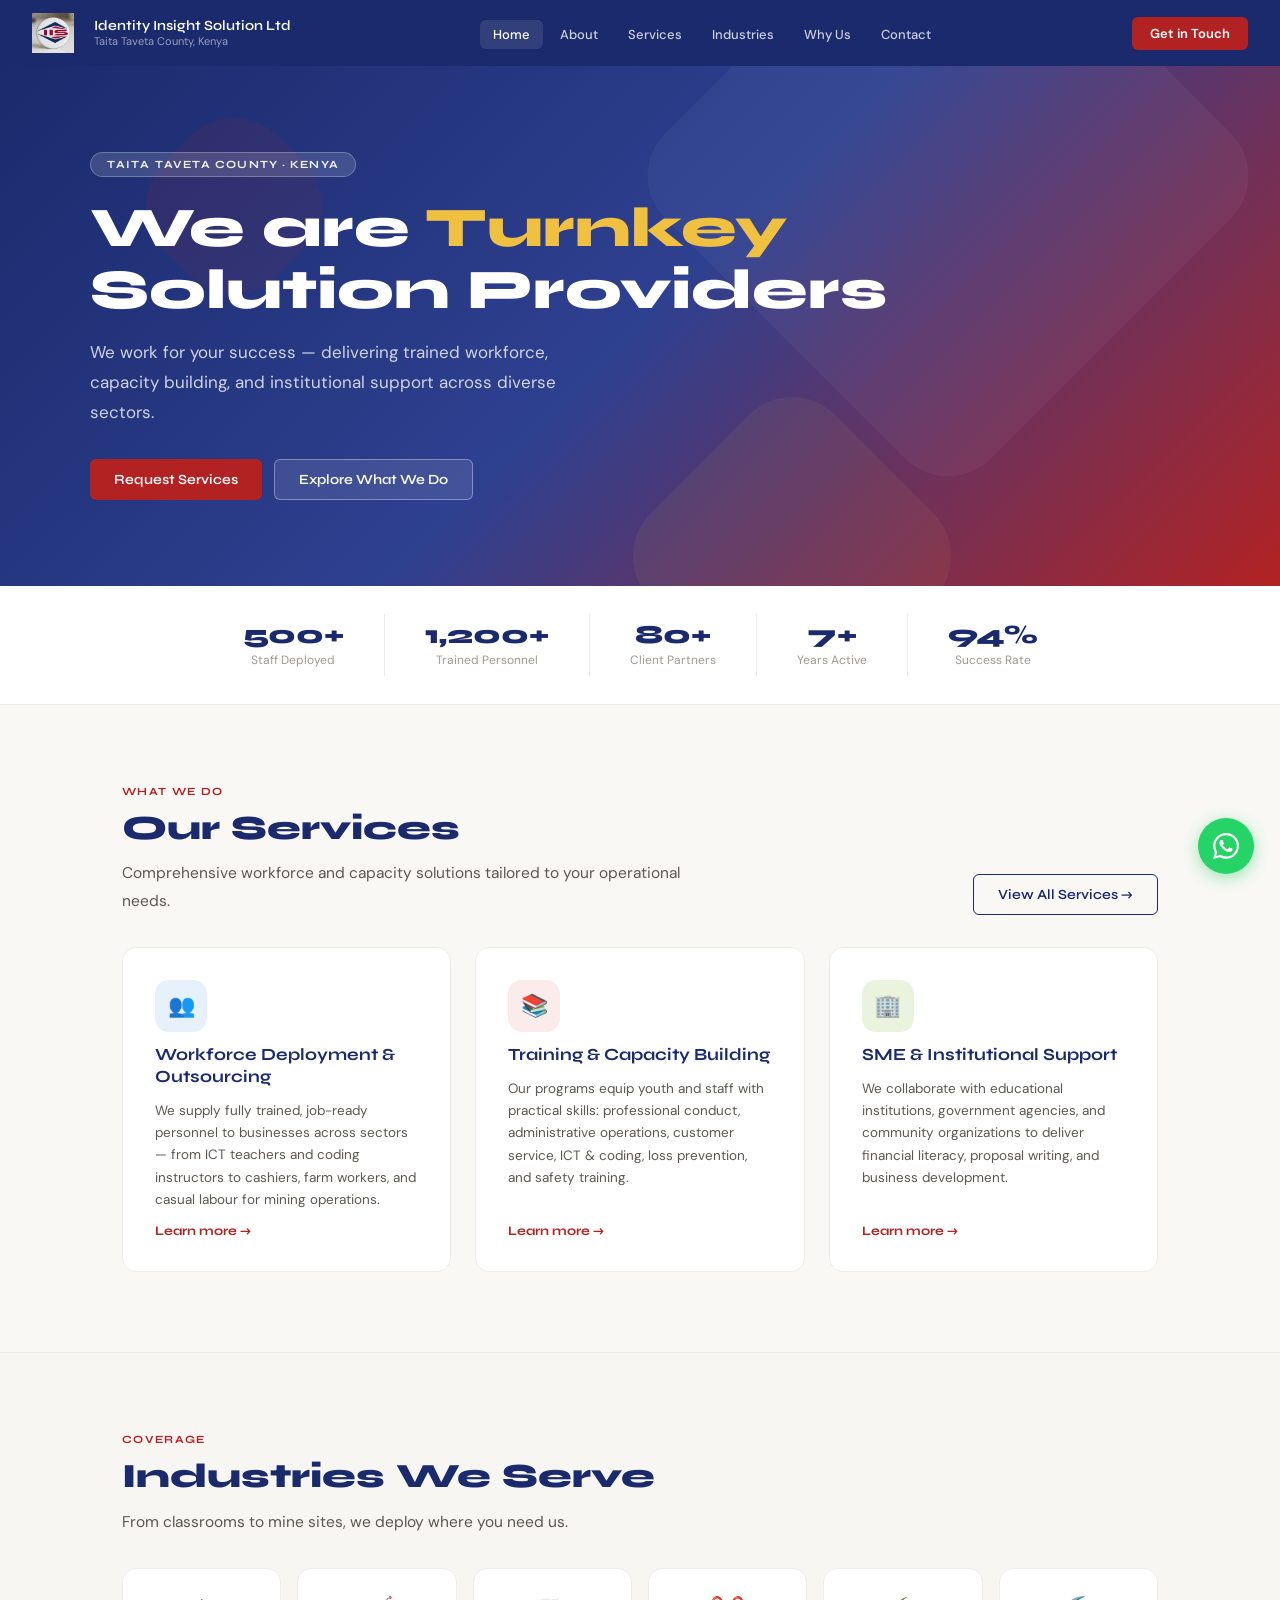
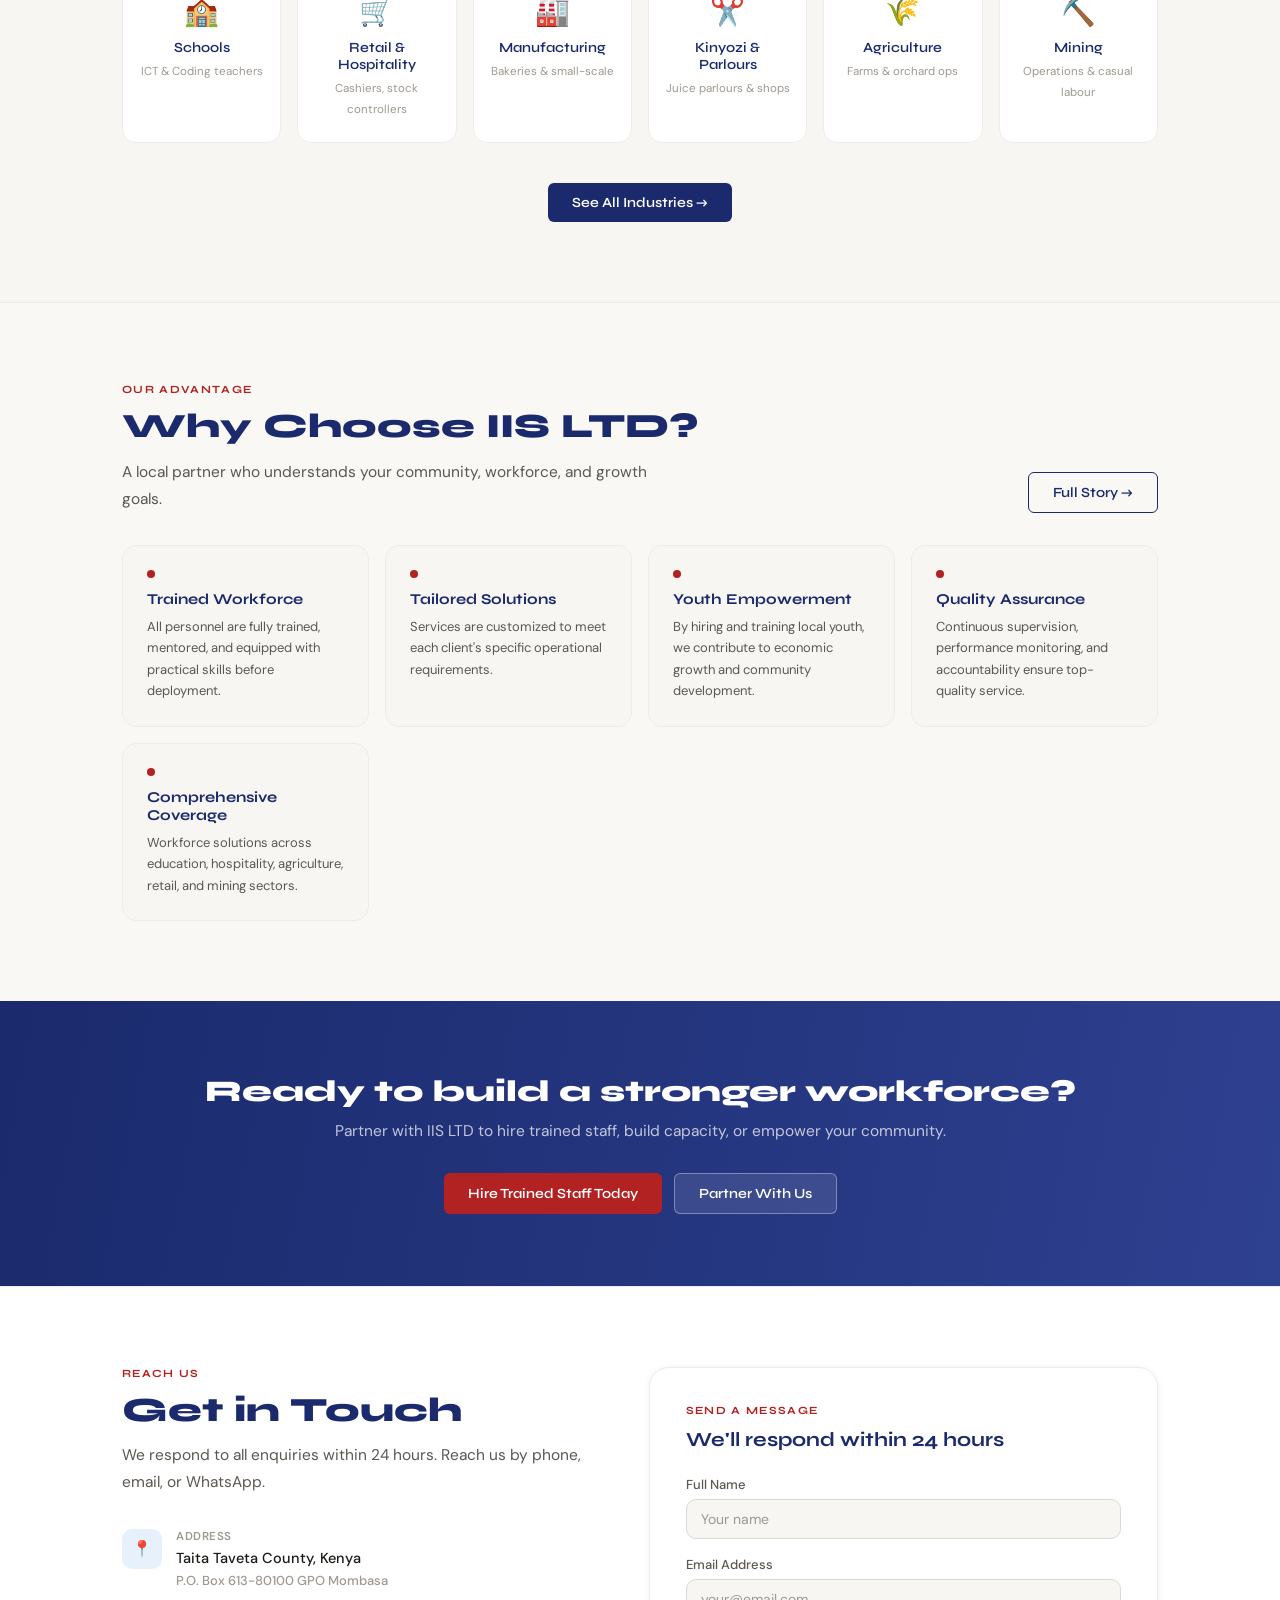
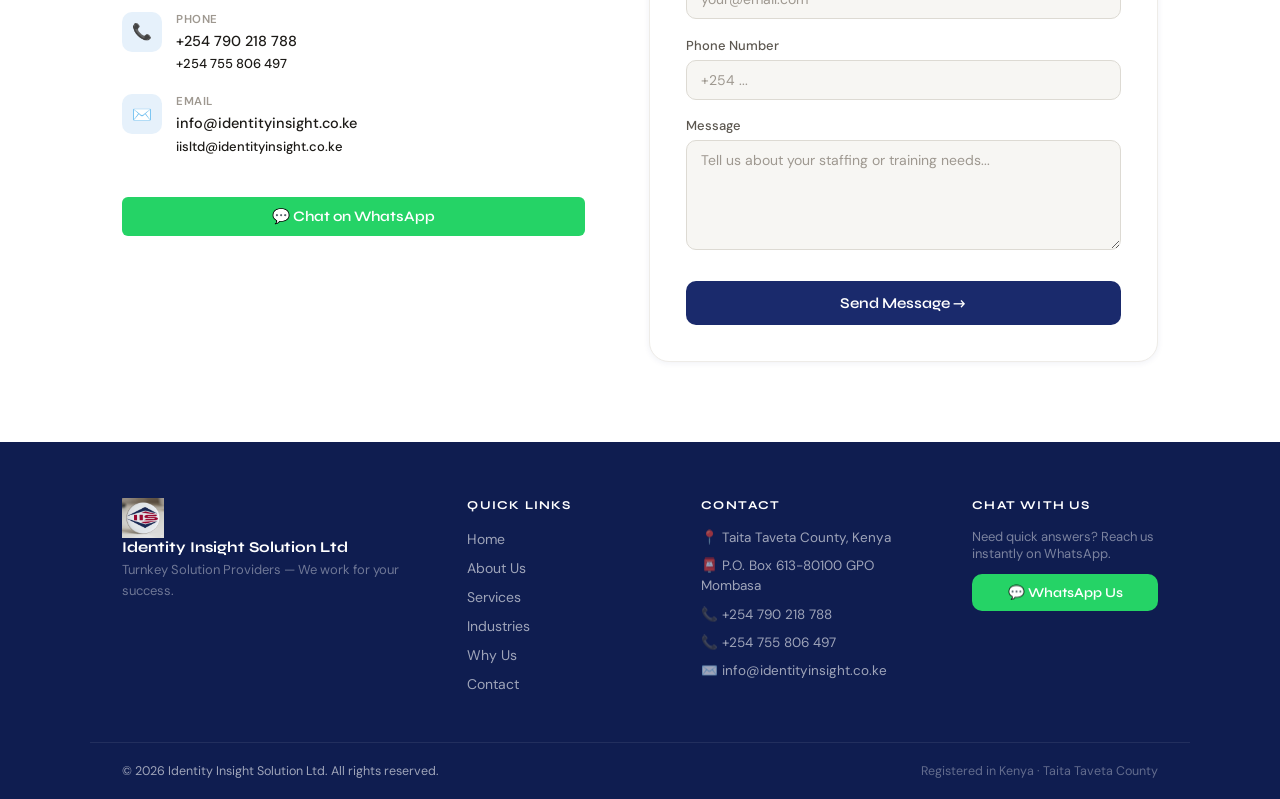
==== index.html @ 8a25c025 "Add files via upload" ====
<!DOCTYPE html>
<html lang="en">
<head>
<meta charset="UTF-8">
<meta name="viewport" content="width=device-width,initial-scale=1">
<title>IIS LTD — Identity Insight Solution Ltd | Turnkey Workforce Solutions Kenya</title>
<meta name="description" content="Identity Insight Solution Ltd delivers trained workforce, capacity building and institutional support across Taita Taveta County, Kenya.">
<link rel="stylesheet" href="style.css">
<style>
/* ── Hero ─────────────────────────────────────── */
.hero{background:linear-gradient(135deg,var(--navy) 0%,var(--navy-mid) 50%,#b22222 100%);min-height:520px;display:flex;align-items:center;padding:5rem 2rem;position:relative;overflow:hidden}
.hero-bg{position:absolute;inset:0;pointer-events:none}
.hero-shape{position:absolute;background:rgba(255,255,255,.04);transform:rotate(45deg);border-radius:60px}
.hero-shape.s1{width:460px;height:460px;top:-120px;right:8%}
.hero-shape.s2{width:260px;height:260px;bottom:-100px;right:28%;background:rgba(240,192,64,.06)}
.hero-shape.s3{width:160px;height:160px;top:60px;left:12%;background:rgba(178,34,34,.1)}
.hero-content{position:relative;max-width:1100px;margin:0 auto;width:100%}
.hero-badge{display:inline-block;background:rgba(255,255,255,.14);border:1px solid rgba(255,255,255,.25);color:rgba(255,255,255,.92);font-family:'Syne',sans-serif;font-size:11px;font-weight:700;letter-spacing:.1em;text-transform:uppercase;padding:5px 16px;border-radius:20px;margin-bottom:1.25rem}
.hero h1{font-family:'Syne',sans-serif;font-size:clamp(32px,5.5vw,56px);font-weight:800;color:#fff;line-height:1.12;margin-bottom:1rem}
.hero h1 em{font-style:normal;color:var(--gold)}
.hero p{color:rgba(255,255,255,.78);font-size:17px;line-height:1.75;max-width:500px;margin-bottom:2rem}
.hero-btns{display:flex;gap:12px;flex-wrap:wrap}

/*Logo*/
.nav-brand .footer-brand img{
  display: block;
  object-fit: contain;
  max-height: 100%;
  border-radius: 50%;
}

/* ── Stats bar ────────────────────────────────── */
.stats-bar{background:#fff;border-bottom:1px solid var(--gray-100);padding:1.75rem 2rem;display:flex;justify-content:center;flex-wrap:wrap}
.stat{text-align:center;padding:.5rem 2.5rem;border-right:1px solid var(--gray-100)}
.stat:last-child{border-right:none}
.stat-n{font-family:'Syne',sans-serif;font-size:26px;font-weight:800;color:var(--navy);line-height:1}
.stat-l{font-size:12px;color:var(--gray-400);margin-top:4px}

/* ── Services preview ─────────────────────────── */
.services-grid{display:grid;grid-template-columns:repeat(auto-fit,minmax(300px,1fr));gap:1.5rem;margin-top:2rem}
.service-card{background:#fff;border:1px solid var(--gray-100);border-radius:var(--radius-lg);padding:2rem;transition:var(--transition);display:flex;flex-direction:column;gap:.75rem}
.service-card:hover{border-color:var(--navy-mid);box-shadow:var(--shadow-md);transform:translateY(-3px)}
.service-icon{width:52px;height:52px;border-radius:14px;display:flex;align-items:center;justify-content:center;font-size:22px;flex-shrink:0}
.si-blue{background:#e6f1fb}.si-red{background:#fcebeb}.si-green{background:#eaf3de}
.service-card h3{font-family:'Syne',sans-serif;font-size:17px;font-weight:700;color:var(--navy);line-height:1.3}
.service-card p{font-size:13.5px;color:var(--gray-600);line-height:1.65;flex:1}
.service-card .card-link{font-family:'Syne',sans-serif;font-size:13px;color:var(--crimson);font-weight:700}

/* ── Industries ───────────────────────────────── */
.industries-bg{background:var(--gray-50);padding:5rem 0;border-top:1px solid var(--gray-100);border-bottom:1px solid var(--gray-100)}
.industry-grid{display:grid;grid-template-columns:repeat(auto-fit,minmax(155px,1fr));gap:1rem;margin-top:2rem}
.industry-card{background:#fff;border:1px solid var(--gray-100);border-radius:var(--radius-lg);padding:1.5rem 1rem;text-align:center;transition:var(--transition);cursor:pointer}
.industry-card:hover{border-color:var(--navy-mid);box-shadow:var(--shadow-sm);transform:translateY(-2px)}
.ic-icon{font-size:28px;margin-bottom:.6rem}
.industry-card p{font-family:'Syne',sans-serif;font-size:14px;font-weight:600;color:var(--navy);margin-bottom:3px}
.industry-card span{font-size:11.5px;color:var(--gray-400)}

/* ── Why IIS ──────────────────────────────────── */
.why-grid{display:grid;grid-template-columns:repeat(auto-fit,minmax(200px,1fr));gap:1rem;margin-top:2rem}
.why-card{background:var(--gray-50);border:1px solid var(--gray-100);border-radius:var(--radius-lg);padding:1.5rem;transition:var(--transition)}
.why-card:hover{background:#fff;box-shadow:var(--shadow-sm)}
.why-dot{width:8px;height:8px;border-radius:50%;background:var(--crimson);margin-bottom:.75rem}
.why-card h4{font-family:'Syne',sans-serif;font-size:15px;font-weight:700;color:var(--navy);margin-bottom:.5rem}
.why-card p{font-size:13px;color:var(--gray-600);line-height:1.65}

/* ── CTA Banner ───────────────────────────────── */
.cta-banner{background:linear-gradient(100deg,var(--navy),var(--navy-mid));padding:4.5rem 2rem;text-align:center}
.cta-banner h2{font-family:'Syne',sans-serif;font-size:clamp(20px,3vw,30px);font-weight:800;color:#fff;margin-bottom:.75rem}
.cta-banner p{color:rgba(255,255,255,.72);font-size:15.5px;margin-bottom:2rem}
.cta-banner-btns{display:flex;gap:12px;justify-content:center;flex-wrap:wrap}

/* ── Contact section ──────────────────────────── */
.contact-section{background:#fff;padding:5rem 0;border-top:1px solid var(--gray-100)}
.contact-grid{display:grid;grid-template-columns:1fr 1.1fr;gap:4rem;align-items:start}
.contact-info-row{display:flex;align-items:flex-start;gap:14px;margin-bottom:1.25rem}
.ci-icon{width:40px;height:40px;background:#e6f1fb;border-radius:10px;display:flex;align-items:center;justify-content:center;font-size:16px;flex-shrink:0}
.ci-label{font-size:11.5px;color:var(--gray-400);font-weight:600;text-transform:uppercase;letter-spacing:.05em;margin-bottom:3px}
.ci-val{font-size:14.5px;font-weight:500;line-height:1.55;color:var(--gray-900)}
.form-card{background:#fff;border:1px solid var(--gray-100);border-radius:var(--radius-xl);padding:2.25rem;box-shadow:var(--shadow-sm)}
.form-title{font-family:'Syne',sans-serif;font-size:20px;font-weight:700;color:var(--navy);margin-bottom:1.5rem}
.submit-btn{width:100%;background:var(--navy);color:#fff;border:none;padding:13px;border-radius:var(--radius-md);font-family:'Syne',sans-serif;font-size:15px;font-weight:600;cursor:pointer;transition:var(--transition);margin-top:.5rem}
.submit-btn:hover{background:var(--crimson)}

/* ── Section header row ───────────────────────── */
.section-header{display:flex;justify-content:space-between;align-items:flex-end;margin-bottom:2rem;flex-wrap:wrap;gap:1rem}

@media(max-width:860px){
  .contact-grid{grid-template-columns:1fr;gap:2.5rem}
  .section-header{flex-direction:column;align-items:flex-start}
}
@media(max-width:600px){
  .stats-bar{gap:0}
  .stat{padding:.75rem 1.25rem;border-right:none;border-bottom:1px solid var(--gray-100);width:50%}
  .stat:nth-child(odd){border-right:1px solid var(--gray-100)}
}
</style>
</head>
<body>

<!-- ══ NAV ════════════════════════════════════════════════════ -->
<nav class="nav" id="main-nav">
  <a href="index.html" class="nav-logo">
    <img src="IIS LTD LOGO.png" alt="IIs logo" style="height: 40px; width: auto; margin-right: 10px;">
    <div class="nav-brand">Identity Insight Solution Ltd<span>Taita Taveta County, Kenya</span></div>
  </a>
  <ul class="nav-links">
    <li><a href="index.html" class="active">Home</a></li>
    <li><a href="about.html">About</a></li>
    <li><a href="services.html">Services</a></li>
    <li><a href="industries.html">Industries</a></li>
    <li><a href="why-us.html">Why Us</a></li>
    <li><a href="contact.html">Contact</a></li>
  </ul>
  <a href="contact.html" class="nav-cta">Get in Touch</a>
  <button class="nav-toggle" onclick="toggleDrawer()" aria-label="Menu">&#9776;</button>
</nav>
<nav class="nav-drawer" id="nav-drawer">
  <a href="index.html">Home</a>
  <a href="about.html">About</a>
  <a href="services.html">Services</a>
  <a href="industries.html">Industries</a>
  <a href="why-us.html">Why Us</a>
  <a href="contact.html">Contact</a>
  <a href="contact.html" class="drawer-cta">Get in Touch</a>
</nav>

<!-- ══ HERO ═══════════════════════════════════════════════════ -->
<section class="hero">
  <div class="hero-bg">
    <div class="hero-shape s1"></div>
    <div class="hero-shape s2"></div>
    <div class="hero-shape s3"></div>
  </div>
  <div class="hero-content">
    <div class="hero-badge fade-up">Taita Taveta County · Kenya</div>
    <h1 class="fade-up d1">We are <em>Turnkey</em><br>Solution Providers</h1>
    <p class="fade-up d2">We work for your success — delivering trained workforce, capacity building, and institutional support across diverse sectors.</p>
    <div class="hero-btns fade-up d3">
      <a href="contact.html" class="btn btn-primary">Request Services</a>
      <a href="services.html" class="btn btn-outline">Explore What We Do</a>
    </div>
  </div>
</section>

<!-- ══ STATS ═══════════════════════════════════════════════════ -->
<div class="stats-bar">
  <div class="stat"><div class="stat-n">500+</div><div class="stat-l">Staff Deployed</div></div>
  <div class="stat"><div class="stat-n">1,200+</div><div class="stat-l">Trained Personnel</div></div>
  <div class="stat"><div class="stat-n">80+</div><div class="stat-l">Client Partners</div></div>
  <div class="stat"><div class="stat-n">7+</div><div class="stat-l">Years Active</div></div>
  <div class="stat"><div class="stat-n">94%</div><div class="stat-l">Success Rate</div></div>
</div>

<!-- ══ SERVICES PREVIEW ════════════════════════════════════════ -->
<section class="section">
  <div class="container">
    <div class="section-header">
      <div>
        <div class="section-tag">What We Do</div>
        <h2 class="section-title">Our Services</h2>
        <p class="section-sub">Comprehensive workforce and capacity solutions tailored to your operational needs.</p>
      </div>
      <a href="services.html" class="btn btn-outline-navy">View All Services →</a>
    </div>
    <div class="services-grid">
      <div class="service-card fade-up">
        <div class="service-icon si-blue">👥</div>
        <h3>Workforce Deployment & Outsourcing</h3>
        <p>We supply fully trained, job-ready personnel to businesses across sectors — from ICT teachers and coding instructors to cashiers, farm workers, and casual labour for mining operations.</p>
        <a href="services.html#workforce" class="card-link">Learn more →</a>
      </div>
      <div class="service-card fade-up d1">
        <div class="service-icon si-red">📚</div>
        <h3>Training & Capacity Building</h3>
        <p>Our programs equip youth and staff with practical skills: professional conduct, administrative operations, customer service, ICT & coding, loss prevention, and safety training.</p>
        <a href="services.html#training" class="card-link">Learn more →</a>
      </div>
      <div class="service-card fade-up d2">
        <div class="service-icon si-green">🏢</div>
        <h3>SME & Institutional Support</h3>
        <p>We collaborate with educational institutions, government agencies, and community organizations to deliver financial literacy, proposal writing, and business development.</p>
        <a href="services.html#sme" class="card-link">Learn more →</a>
      </div>
    </div>
  </div>
</section>

<!-- ══ INDUSTRIES ══════════════════════════════════════════════ -->
<div class="industries-bg">
  <div class="container">
    <div class="section-tag">Coverage</div>
    <h2 class="section-title">Industries We Serve</h2>
    <p class="section-sub">From classrooms to mine sites, we deploy where you need us.</p>
    <div class="industry-grid">
      <a href="industries.html#schools" class="industry-card fade-up">
        <div class="ic-icon">🏫</div><p>Schools</p><span>ICT & Coding teachers</span>
      </a>
      <a href="industries.html#retail" class="industry-card fade-up d1">
        <div class="ic-icon">🛒</div><p>Retail & Hospitality</p><span>Cashiers, stock controllers</span>
      </a>
      <a href="industries.html#manufacturing" class="industry-card fade-up d2">
        <div class="ic-icon">🏭</div><p>Manufacturing</p><span>Bakeries & small-scale</span>
      </a>
      <a href="industries.html#kinyozi" class="industry-card fade-up d3">
        <div class="ic-icon">✂️</div><p>Kinyozi & Parlours</p><span>Juice parlours & shops</span>
      </a>
      <a href="industries.html#agriculture" class="industry-card fade-up d4">
        <div class="ic-icon">🌾</div><p>Agriculture</p><span>Farms & orchard ops</span>
      </a>
      <a href="industries.html#mining" class="industry-card fade-up d5">
        <div class="ic-icon">⛏️</div><p>Mining</p><span>Operations & casual labour</span>
      </a>
    </div>
    <div style="text-align:center;margin-top:2.5rem">
      <a href="industries.html" class="btn btn-navy">See All Industries →</a>
    </div>
  </div>
</div>

<!-- ══ WHY US PREVIEW ══════════════════════════════════════════ -->
<section class="section">
  <div class="container">
    <div class="section-header">
      <div>
        <div class="section-tag">Our Advantage</div>
        <h2 class="section-title">Why Choose IIS LTD?</h2>
        <p class="section-sub">A local partner who understands your community, workforce, and growth goals.</p>
      </div>
      <a href="why-us.html" class="btn btn-outline-navy">Full Story →</a>
    </div>
    <div class="why-grid">
      <div class="why-card fade-up">
        <div class="why-dot"></div>
        <h4>Trained Workforce</h4>
        <p>All personnel are fully trained, mentored, and equipped with practical skills before deployment.</p>
      </div>
      <div class="why-card fade-up d1">
        <div class="why-dot"></div>
        <h4>Tailored Solutions</h4>
        <p>Services are customized to meet each client's specific operational requirements.</p>
      </div>
      <div class="why-card fade-up d2">
        <div class="why-dot"></div>
        <h4>Youth Empowerment</h4>
        <p>By hiring and training local youth, we contribute to economic growth and community development.</p>
      </div>
      <div class="why-card fade-up d3">
        <div class="why-dot"></div>
        <h4>Quality Assurance</h4>
        <p>Continuous supervision, performance monitoring, and accountability ensure top-quality service.</p>
      </div>
      <div class="why-card fade-up d4">
        <div class="why-dot"></div>
        <h4>Comprehensive Coverage</h4>
        <p>Workforce solutions across education, hospitality, agriculture, retail, and mining sectors.</p>
      </div>
    </div>
  </div>
</section>

<!-- ══ CTA BANNER ══════════════════════════════════════════════ -->
<div class="cta-banner">
  <h2>Ready to build a stronger workforce?</h2>
  <p>Partner with IIS LTD to hire trained staff, build capacity, or empower your community.</p>
  <div class="cta-banner-btns">
    <a href="contact.html" class="btn btn-primary">Hire Trained Staff Today</a>
    <a href="about.html"   class="btn btn-outline">Partner With Us</a>
  </div>
</div>

<!-- ══ CONTACT SECTION ════════════════════════════════════════ -->
<section class="contact-section">
  <div class="container">
    <div class="contact-grid">
      <div>
        <div class="section-tag">Reach Us</div>
        <h2 class="section-title">Get in Touch</h2>
        <p class="section-sub" style="margin-bottom:2rem">We respond to all enquiries within 24 hours. Reach us by phone, email, or WhatsApp.</p>
        <div class="contact-info-row">
          <div class="ci-icon">📍</div>
          <div><div class="ci-label">Address</div><div class="ci-val">Taita Taveta County, Kenya<br><span style="font-size:13px;color:var(--gray-400)">P.O. Box 613-80100 GPO Mombasa</span></div></div>
        </div>
        <div class="contact-info-row">
          <div class="ci-icon">📞</div>
          <div><div class="ci-label">Phone</div><div class="ci-val">+254 790 218 788<br><span style="font-size:13px">+254 755 806 497</span></div></div>
        </div>
        <div class="contact-info-row">
          <div class="ci-icon">✉️</div>
          <div><div class="ci-label">Email</div><div class="ci-val">info@identityinsight.co.ke<br><span style="font-size:13px">iisltd@identityinsight.co.ke</span></div></div>
        </div>
        <button onclick="window.open('https://wa.me/254790218788','_blank')" class="btn btn-green" style="margin-top:1.25rem;width:100%;justify-content:center;font-size:14.5px">
          💬 Chat on WhatsApp
        </button>
      </div>
      <div class="form-card">
        <div class="section-tag">Send a Message</div>
        <div class="form-title">We'll respond within 24 hours</div>
        <div class="form-group"><label>Full Name</label><input class="form-control" type="text" placeholder="Your name" id="f-name"></div>
        <div class="form-group"><label>Email Address</label><input class="form-control" type="email" placeholder="your@email.com" id="f-email"></div>
        <div class="form-group"><label>Phone Number</label><input class="form-control" type="tel" placeholder="+254 ..."></div>
        <div class="form-group"><label>Message</label><textarea class="form-control" placeholder="Tell us about your staffing or training needs..." id="f-msg"></textarea></div>
        <button class="submit-btn" onclick="handleSubmit()">Send Message →</button>
        <div id="form-success" class="alert alert-success" style="display:none">✓ Message sent! We'll be in touch shortly.</div>
      </div>
    </div>
  </div>
</section>

<!-- ══ FOOTER ══════════════════════════════════════════════════ -->
<footer>
  <div class="footer-grid">
    <div class="footer-brand">
       <img src="IIS LTD LOGO.png" alt="IIs logo" style="height: 40px; width: auto; margin-right: 10px;">
      <div class="footer-brand-name">Identity Insight Solution Ltd</div>
      <div class="footer-brand-tagline">Turnkey Solution Providers — We work for your success.</div>
    </div>
    <div>
      <div class="footer-col-title">Quick Links</div>
      <ul class="footer-links">
        <li><a href="index.html">Home</a></li>
        <li><a href="about.html">About Us</a></li>
        <li><a href="services.html">Services</a></li>
        <li><a href="industries.html">Industries</a></li>
        <li><a href="why-us.html">Why Us</a></li>
        <li><a href="contact.html">Contact</a></li>
      </ul>
    </div>
    <div>
      <div class="footer-col-title">Contact</div>
      <div class="footer-contact-item">📍 Taita Taveta County, Kenya</div>
      <div class="footer-contact-item">📮 P.O. Box 613-80100 GPO Mombasa</div>
      <div class="footer-contact-item">📞 +254 790 218 788</div>
      <div class="footer-contact-item">📞 +254 755 806 497</div>
      <div class="footer-contact-item">✉️ info@identityinsight.co.ke</div>
    </div>
    <div>
      <div class="footer-col-title">Chat With Us</div>
      <p style="font-size:13px;margin-bottom:.75rem;color:rgba(255,255,255,.45)">Need quick answers? Reach us instantly on WhatsApp.</p>
      <button onclick="window.open('https://wa.me/254790218788','_blank')" class="footer-wa">💬 WhatsApp Us</button>
    </div>
  </div>
  <div class="footer-bottom">
    <span>© 2026 Identity Insight Solution Ltd. All rights reserved.</span>
    <span class="footer-bottom-right">Registered in Kenya · Taita Taveta County</span>
  </div>
</footer>

<button class="wa-float" onclick="window.open('https://wa.me/254790218788','_blank')" title="Chat on WhatsApp">
  <svg width="26" height="26" viewBox="0 0 24 24" fill="white"><path d="M17.472 14.382c-.297-.149-1.758-.867-2.03-.967-.273-.099-.471-.148-.67.15-.197.297-.767.966-.94 1.164-.173.199-.347.223-.644.075-.297-.15-1.255-.463-2.39-1.475-.883-.788-1.48-1.761-1.653-2.059-.173-.297-.018-.458.13-.606.134-.133.298-.347.446-.52.149-.174.198-.298.298-.497.099-.198.05-.371-.025-.52-.075-.149-.669-1.612-.916-2.207-.242-.579-.487-.5-.669-.51-.173-.008-.371-.01-.57-.01-.198 0-.52.074-.792.372-.272.297-1.04 1.016-1.04 2.479 0 1.462 1.065 2.875 1.213 3.074.149.198 2.096 3.2 5.077 4.487.709.306 1.262.489 1.694.625.712.227 1.36.195 1.871.118.571-.085 1.758-.719 2.006-1.413.248-.694.248-1.289.173-1.413-.074-.124-.272-.198-.57-.347m-5.421 7.403h-.004a9.87 9.87 0 01-5.031-1.378l-.361-.214-3.741.982.998-3.648-.235-.374a9.86 9.86 0 01-1.51-5.26c.001-5.45 4.436-9.884 9.888-9.884 2.64 0 5.122 1.03 6.988 2.898a9.825 9.825 0 012.893 6.994c-.003 5.45-4.437 9.884-9.885 9.884m8.413-18.297A11.815 11.815 0 0012.05 0C5.495 0 .16 5.335.157 11.892c0 2.096.547 4.142 1.588 5.945L.057 24l6.305-1.654a11.882 11.882 0 005.683 1.448h.005c6.554 0 11.89-5.335 11.893-11.893a11.821 11.821 0 00-3.48-8.413z"/></svg>
</button>

<script src="main.js"></script>
</body>
</html>
---- style.css ----
/* ── Google Fonts ─────────────────────────────────────────── */
@import url('https://fonts.googleapis.com/css2?family=Syne:wght@400;600;700;800&family=DM+Sans:wght@300;400;500&display=swap');

/* ── Design Tokens ────────────────────────────────────────── */
:root {
  --navy:       #1a2a6c;
  --navy-mid:   #2e4090;
  --navy-deep:  #0f1d50;
  --crimson:    #b22222;
  --crimson-dk: #8b0000;
  --gold:       #f0c040;
  --cream:      #f9f8f5;
  --white:      #ffffff;
  --gray-50:    #f7f6f3;
  --gray-100:   #eeece8;
  --gray-200:   #dddad3;
  --gray-400:   #9e9890;
  --gray-600:   #5c5750;
  --gray-900:   #1c1a17;
  --green:      #25D366;

  --radius-sm: 6px;
  --radius-md: 10px;
  --radius-lg: 14px;
  --radius-xl: 20px;
  --shadow-sm: 0 1px 6px rgba(26,42,108,.07);
  --shadow-md: 0 4px 20px rgba(26,42,108,.13);
  --shadow-lg: 0 10px 40px rgba(26,42,108,.18);
  --transition: .22s cubic-bezier(.4,0,.2,1);
}
/*Logo*/
.nav-brand .footer-brand img{
  display: block;
  object-fit: contain;
  max-height: 100%;
  border-radius: 50%;
}
/* ── Reset ────────────────────────────────────────────────── */
*,*::before,*::after{box-sizing:border-box;margin:0;padding:0}
html{scroll-behavior:smooth;font-size:16px}
body{font-family:'DM Sans',sans-serif;color:var(--gray-900);background:var(--cream);-webkit-font-smoothing:antialiased;overflow-x:hidden}
a{text-decoration:none;color:inherit}
img{max-width:100%;display:block}
button{cursor:pointer;font-family:'DM Sans',sans-serif}

/* ── Scrollbar ────────────────────────────────────────────── */
::-webkit-scrollbar{width:5px}
::-webkit-scrollbar-track{background:var(--gray-100)}
::-webkit-scrollbar-thumb{background:var(--navy-mid);border-radius:3px}

/* ── Navbar ───────────────────────────────────────────────── */
.nav{background:var(--navy);height:66px;display:flex;align-items:center;justify-content:space-between;padding:0 2rem;position:sticky;top:0;z-index:200;transition:box-shadow var(--transition)}
.nav.scrolled{box-shadow:0 4px 24px rgba(15,29,80,.4)}
.nav-logo{display:flex;align-items:center;gap:10px;text-decoration:none}
.logo-mark{width:42px;height:42px;background:#fff;border-radius:50%;display:flex;align-items:center;justify-content:center;font-family:'Syne',sans-serif;font-weight:800;font-size:13px;color:var(--navy);flex-shrink:0}
.nav-brand{color:#fff;font-family:'Syne',sans-serif;font-size:14px;font-weight:600;line-height:1.2}
.nav-brand span{display:block;font-size:11px;font-weight:400;opacity:.55;font-family:'DM Sans',sans-serif}
.nav-links{display:flex;gap:.25rem;list-style:none}
.nav-links a{color:rgba(255,255,255,.78);font-size:13px;font-weight:500;padding:6px 13px;border-radius:var(--radius-sm);transition:var(--transition)}
.nav-links a:hover,.nav-links a.active{color:#fff;background:rgba(255,255,255,.1)}
.nav-cta{background:var(--crimson);color:#fff;padding:8px 18px;border-radius:var(--radius-sm);font-size:13px;font-weight:600;border:none;transition:var(--transition)}
.nav-cta:hover{background:var(--crimson-dk);transform:translateY(-1px)}
.nav-toggle{display:none;background:none;border:none;color:#fff;font-size:22px;padding:4px}
.nav-drawer{display:none;flex-direction:column;background:var(--navy-deep);border-top:1px solid rgba(255,255,255,.08);padding:0;max-height:0;overflow:hidden;transition:max-height .35s ease,padding .3s}
.nav-drawer.open{max-height:400px;padding:1rem 1.5rem 1.5rem}
.nav-drawer a{display:block;color:rgba(255,255,255,.8);font-size:16px;font-weight:500;padding:12px 0;border-bottom:1px solid rgba(255,255,255,.07);transition:color .2s}
.nav-drawer a:hover{color:var(--gold)}
.nav-drawer .drawer-cta{margin-top:1rem;display:block;background:var(--crimson);color:#fff;text-align:center;padding:12px;border-radius:var(--radius-sm);font-weight:600}

/* ── Page Hero (inner pages) ──────────────────────────────── */
.page-hero{background:linear-gradient(135deg,var(--navy) 0%,var(--navy-mid) 55%,#1e3a6e 100%);padding:5rem 2rem 4rem;position:relative;overflow:hidden}
.page-hero::before{content:'';position:absolute;top:-80px;right:5%;width:380px;height:380px;background:rgba(255,255,255,.04);border-radius:50%;transform:rotate(30deg)}
.page-hero::after{content:'';position:absolute;bottom:-60px;right:28%;width:200px;height:200px;background:rgba(178,34,34,.1);border-radius:50%}
.page-hero-inner{max-width:1100px;margin:0 auto;position:relative}
.page-hero-tag{display:inline-block;background:rgba(255,255,255,.13);border:1px solid rgba(255,255,255,.2);color:rgba(255,255,255,.9);font-family:'Syne',sans-serif;font-size:11px;font-weight:700;letter-spacing:.12em;text-transform:uppercase;padding:4px 14px;border-radius:20px;margin-bottom:1rem}
.page-hero h1{font-family:'Syne',sans-serif;font-size:clamp(28px,4.5vw,46px);font-weight:800;color:#fff;line-height:1.15;max-width:680px;margin-bottom:1rem}
.page-hero h1 em{font-style:normal;color:var(--gold)}
.page-hero p{color:rgba(255,255,255,.75);font-size:16px;line-height:1.75;max-width:560px;margin-bottom:1.75rem}
.page-hero-btns{display:flex;gap:12px;flex-wrap:wrap}

/* ── Buttons ──────────────────────────────────────────────── */
.btn{display:inline-flex;align-items:center;gap:8px;padding:11px 24px;border-radius:var(--radius-sm);font-family:'Syne',sans-serif;font-size:14px;font-weight:600;border:none;cursor:pointer;transition:var(--transition);white-space:nowrap}
.btn-primary{background:var(--crimson);color:#fff}
.btn-primary:hover{background:var(--crimson-dk);transform:translateY(-1px);box-shadow:0 6px 18px rgba(178,34,34,.35)}
.btn-navy{background:var(--navy);color:#fff}
.btn-navy:hover{background:var(--navy-mid);transform:translateY(-1px);box-shadow:var(--shadow-md)}
.btn-outline{background:rgba(255,255,255,.1);color:#fff;border:1.5px solid rgba(255,255,255,.35)}
.btn-outline:hover{background:rgba(255,255,255,.18);border-color:rgba(255,255,255,.7)}
.btn-outline-navy{background:transparent;color:var(--navy);border:1.5px solid var(--navy)}
.btn-outline-navy:hover{background:var(--navy);color:#fff}
.btn-green{background:var(--green);color:#fff}
.btn-green:hover{background:#a60f32;transform:translateY(-1px)}

/* ── Section helpers ──────────────────────────────────────── */
.container{max-width:1100px;margin:0 auto;padding:0 2rem}
.section{padding:5rem 0}
.section-tag{font-family:'Syne',sans-serif;font-size:11px;text-transform:uppercase;letter-spacing:.12em;color:var(--crimson);font-weight:700;margin-bottom:.6rem}
.section-title{font-family:'Syne',sans-serif;font-size:clamp(22px,3.5vw,34px);font-weight:800;color:var(--navy);line-height:1.2;margin-bottom:.75rem}
.section-sub{color:var(--gray-600);font-size:15.5px;line-height:1.75;max-width:560px}

/* ── Cards ────────────────────────────────────────────────── */
.card{background:var(--white);border:1px solid var(--gray-100);border-radius:var(--radius-lg);padding:1.75rem;transition:var(--transition)}
.card:hover{border-color:var(--gray-200);box-shadow:var(--shadow-md);transform:translateY(-2px)}

/* ── Form controls ────────────────────────────────────────── */
.form-group{margin-bottom:1.1rem}
.form-group label{display:block;font-size:13px;font-weight:500;color:var(--gray-600);margin-bottom:6px}
.form-control{width:100%;padding:10px 14px;background:var(--gray-50);border:1.5px solid var(--gray-200);border-radius:var(--radius-md);font-size:14px;color:var(--gray-900);font-family:'DM Sans',sans-serif;outline:none;transition:var(--transition)}
.form-control:focus{border-color:var(--navy-mid);background:#fff;box-shadow:0 0 0 3px rgba(46,64,144,.1)}
.form-control::placeholder{color:var(--gray-400)}
textarea.form-control{resize:vertical;min-height:110px}
select.form-control{cursor:pointer}

/* ── Footer ───────────────────────────────────────────────── */
footer{background:var(--navy-deep);color:rgba(255,255,255,.6);padding-top:3.5rem}
.footer-grid{max-width:1100px;margin:0 auto;padding:0 2rem 3rem;display:grid;grid-template-columns:1.6fr 1fr 1.2fr 1fr;gap:3rem}
.footer-brand .logo-mark{width:46px;height:46px;margin-bottom:1rem}
.footer-brand-name{color:#fff;font-family:'Syne',sans-serif;font-size:15px;font-weight:700;margin-bottom:4px}
.footer-brand-tagline{font-size:13px;line-height:1.6;color:rgba(255,255,255,.4)}
.footer-col-title{color:#fff;font-family:'Syne',sans-serif;font-size:12px;font-weight:700;letter-spacing:.1em;text-transform:uppercase;margin-bottom:1rem}
.footer-links{list-style:none;display:flex;flex-direction:column;gap:8px}
.footer-links a{font-size:14px;color:rgba(255,255,255,.6);transition:color .2s}
.footer-links a:hover{color:var(--gold)}
.footer-contact-item{font-size:13.5px;margin-bottom:8px;line-height:1.5}
.footer-wa{display:flex;align-items:center;gap:8px;background:var(--green);color:#fff;padding:10px 18px;border-radius:var(--radius-md);font-size:13.5px;font-weight:600;font-family:'Syne',sans-serif;margin-top:.75rem;transition:var(--transition);border:none;cursor:pointer;width:100%;justify-content:center}
.footer-wa:hover{background:#1ebe5d}
.footer-bottom{border-top:1px solid rgba(255,255,255,.08);padding:1.25rem 2rem;max-width:1100px;margin:0 auto;display:flex;justify-content:space-between;align-items:center;font-size:12.5px;flex-wrap:wrap;gap:.75rem}
.footer-bottom-right{color:rgba(255,255,255,.35)}

/* ── WhatsApp float ───────────────────────────────────────── */
.wa-float{position:fixed;bottom:26px;right:26px;width:56px;height:56px;background:var(--green);border-radius:50%;display:flex;align-items:center;justify-content:center;box-shadow:0 4px 16px rgba(37,211,102,.45);cursor:pointer;border:none;z-index:500;animation:pulse 3s ease-in-out infinite}
@keyframes pulse{0%,100%{transform:scale(1)}50%{transform:scale(1.06)}}
.wa-float:hover{transform:scale(1.12);box-shadow:0 6px 24px rgba(37,211,102,.55)}

/* ── Animations ───────────────────────────────────────────── */
@keyframes fadeUp{from{opacity:0;transform:translateY(22px)}to{opacity:1;transform:translateY(0)}}
.fade-up{opacity:0;animation:fadeUp .55s ease forwards}
.d1{animation-delay:.1s}.d2{animation-delay:.2s}.d3{animation-delay:.3s}.d4{animation-delay:.4s}.d5{animation-delay:.5s}

/* ── Alerts ───────────────────────────────────────────────── */
.alert{padding:12px 16px;border-radius:var(--radius-md);font-size:14px;margin-top:1rem}
.alert-success{background:#eaf7ef;color:#1a7a40;border:1px solid #a8dfc0}
.alert-error{background:#fdf0f0;color:var(--crimson-dk);border:1px solid #f5c0c0}

/* ── Responsive ───────────────────────────────────────────── */
@media(max-width:900px){
  .footer-grid{grid-template-columns:1fr 1fr;gap:2rem}
}
@media(max-width:680px){
  .nav-links,.nav-cta{display:none}
  .nav-toggle{display:block}
  .container{padding:0 1.25rem}
  .footer-grid{grid-template-columns:1fr;gap:2rem}
  .footer-bottom{flex-direction:column;text-align:center}
  .page-hero{padding:3.5rem 1.25rem 3rem}
}
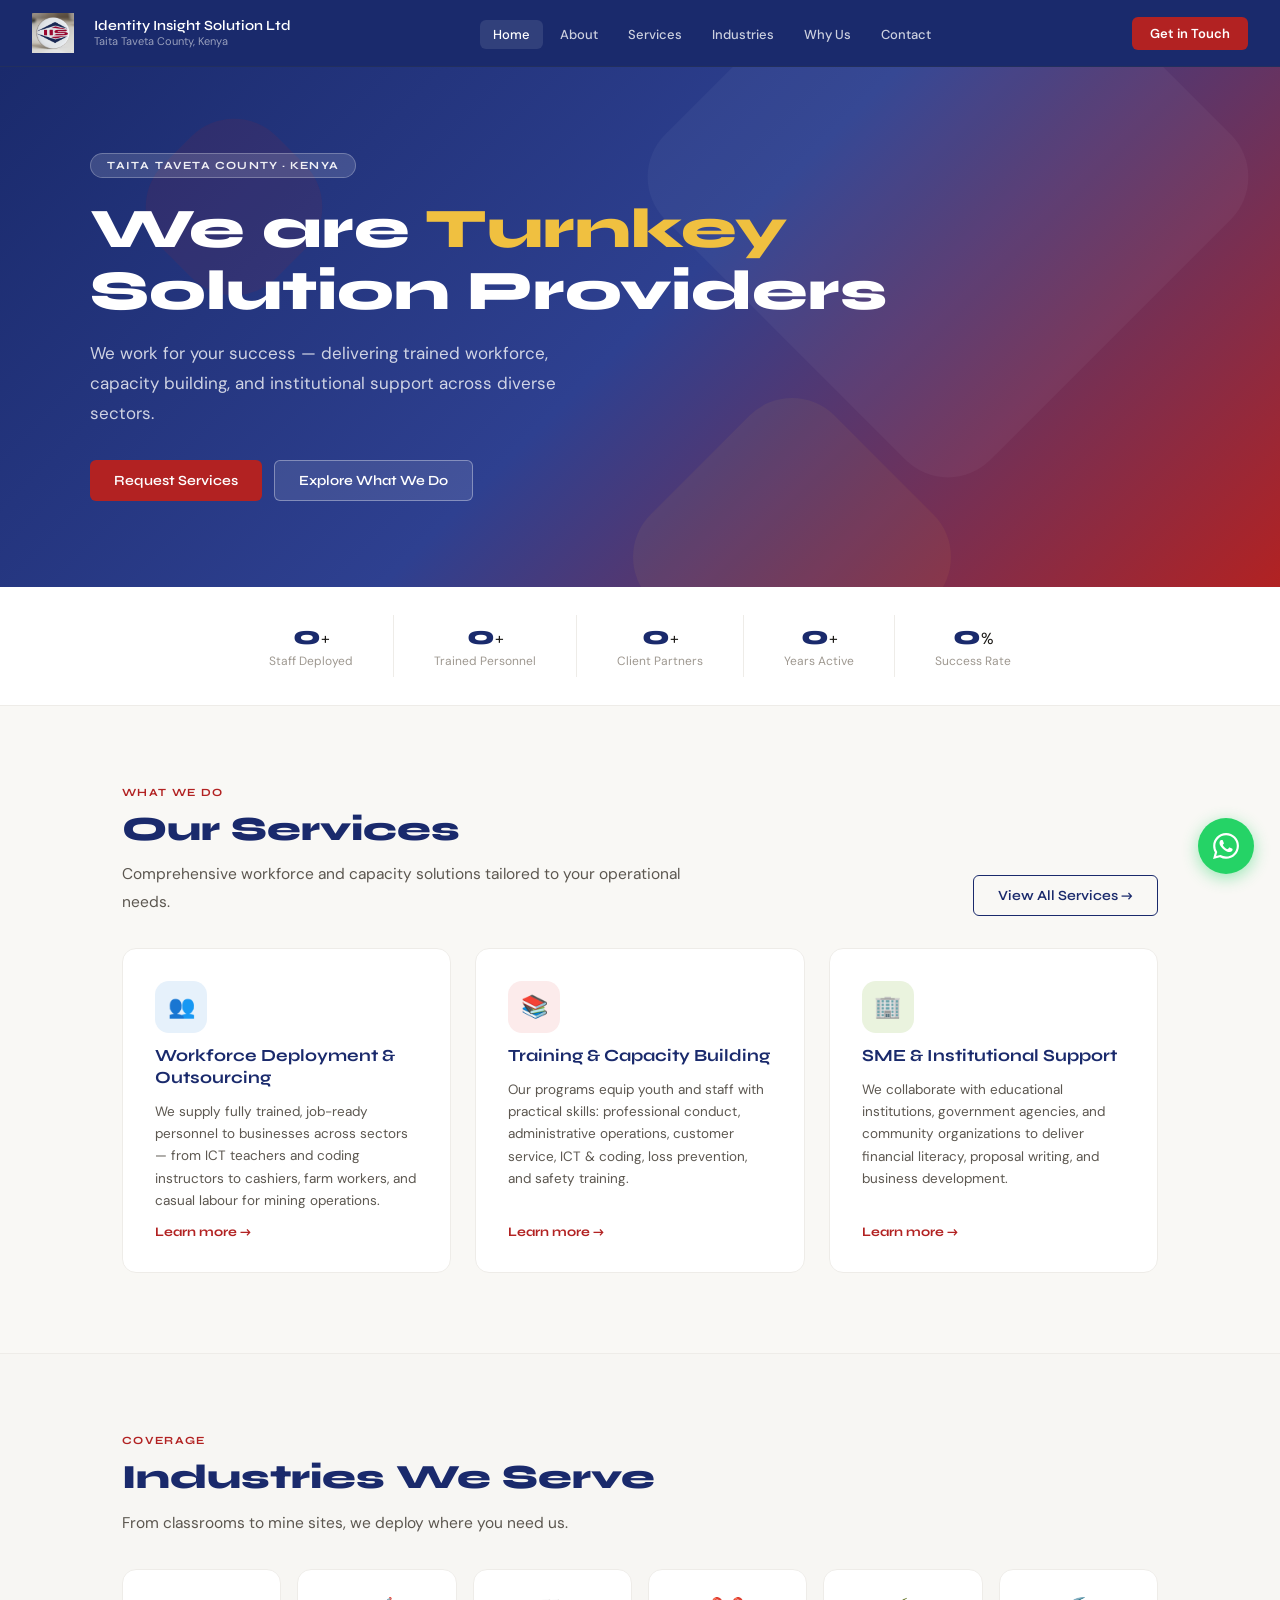
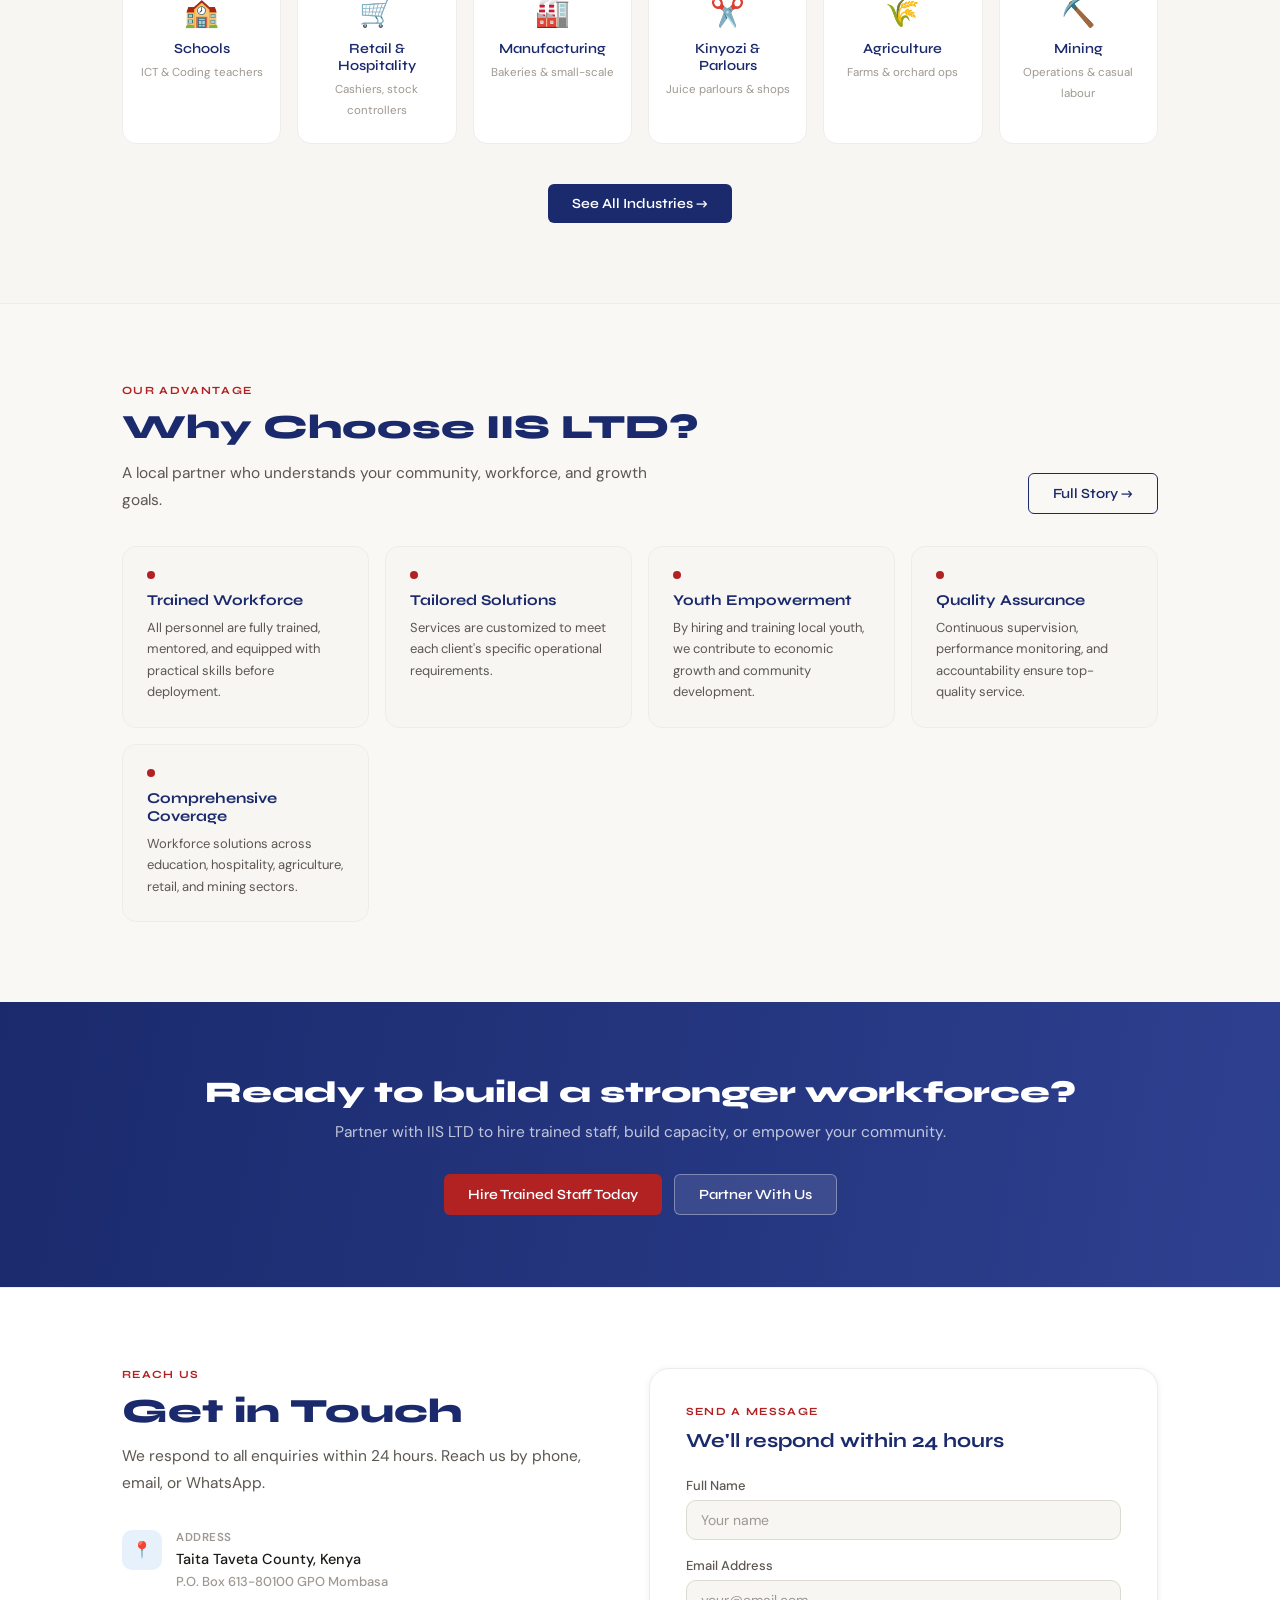
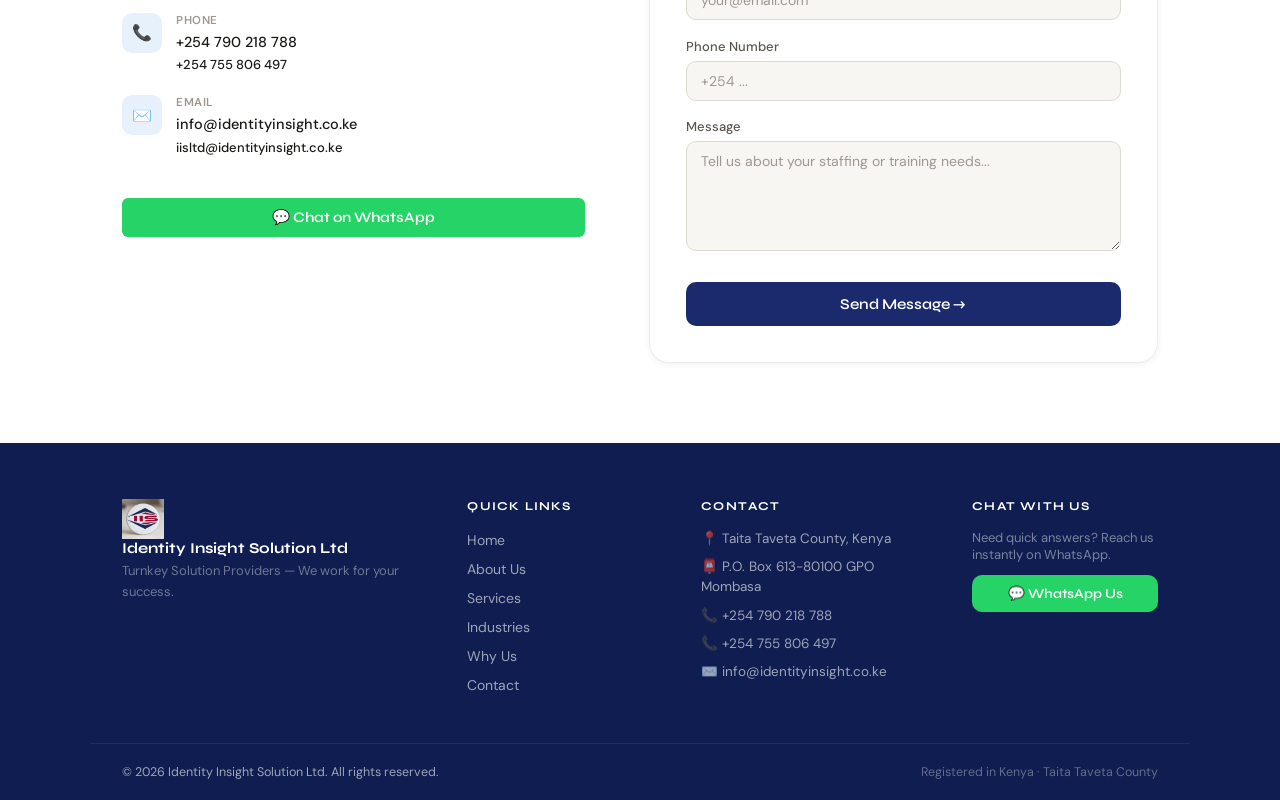
==== commit 246cadf4: "Update index.html" ====
--- a/index.html
+++ b/index.html
@@ -144,11 +144,30 @@
 
 <!-- ══ STATS ═══════════════════════════════════════════════════ -->
 <div class="stats-bar">
-  <div class="stat"><div class="stat-n">500+</div><div class="stat-l">Staff Deployed</div></div>
-  <div class="stat"><div class="stat-n">1,200+</div><div class="stat-l">Trained Personnel</div></div>
-  <div class="stat"><div class="stat-n">80+</div><div class="stat-l">Client Partners</div></div>
-  <div class="stat"><div class="stat-n">7+</div><div class="stat-l">Years Active</div></div>
-  <div class="stat"><div class="stat-n">94%</div><div class="stat-l">Success Rate</div></div>
+  <div class="stat">
+    <span class="stat-n" data-target="500">0</span>+
+    <div class="stat-l">Staff Deployed</div>
+  </div>
+
+  <div class="stat">
+    <span class="stat-n" data-target="1200">0</span>+
+    <div class="stat-l">Trained Personnel</div>
+  </div>
+
+  <div class="stat">
+    <span class="stat-n" data-target="80">0</span>+
+    <div class="stat-l">Client Partners</div>
+  </div>
+
+  <div class="stat">
+    <span class="stat-n" data-target="7">0</span>+
+    <div class="stat-l">Years Active</div>
+  </div>
+
+  <div class="stat">
+    <span class="stat-n" data-target="94">0</span>%
+    <div class="stat-l">Success Rate</div>
+  </div>
 </div>
 
 <!-- ══ SERVICES PREVIEW ════════════════════════════════════════ -->
--- a/style.css
+++ b/style.css
@@ -61,7 +61,7 @@
 .nav-cta{background:var(--crimson);color:#fff;padding:8px 18px;border-radius:var(--radius-sm);font-size:13px;font-weight:600;border:none;transition:var(--transition)}
 .nav-cta:hover{background:var(--crimson-dk);transform:translateY(-1px)}
 .nav-toggle{display:none;background:none;border:none;color:#fff;font-size:22px;padding:4px}
-.nav-drawer{display:none;flex-direction:column;background:var(--navy-deep);border-top:1px solid rgba(255,255,255,.08);padding:0;max-height:0;overflow:hidden;transition:max-height .35s ease,padding .3s}
+.nav-drawer{display: flex;flex-direction:column;background:var(--navy-deep);border-top:1px solid rgba(255,255,255,.08);padding:0;max-height:0;overflow:hidden;transition:max-height .35s ease,padding .3s}
 .nav-drawer.open{max-height:400px;padding:1rem 1.5rem 1.5rem}
 .nav-drawer a{display:block;color:rgba(255,255,255,.8);font-size:16px;font-weight:500;padding:12px 0;border-bottom:1px solid rgba(255,255,255,.07);transition:color .2s}
 .nav-drawer a:hover{color:var(--gold)}
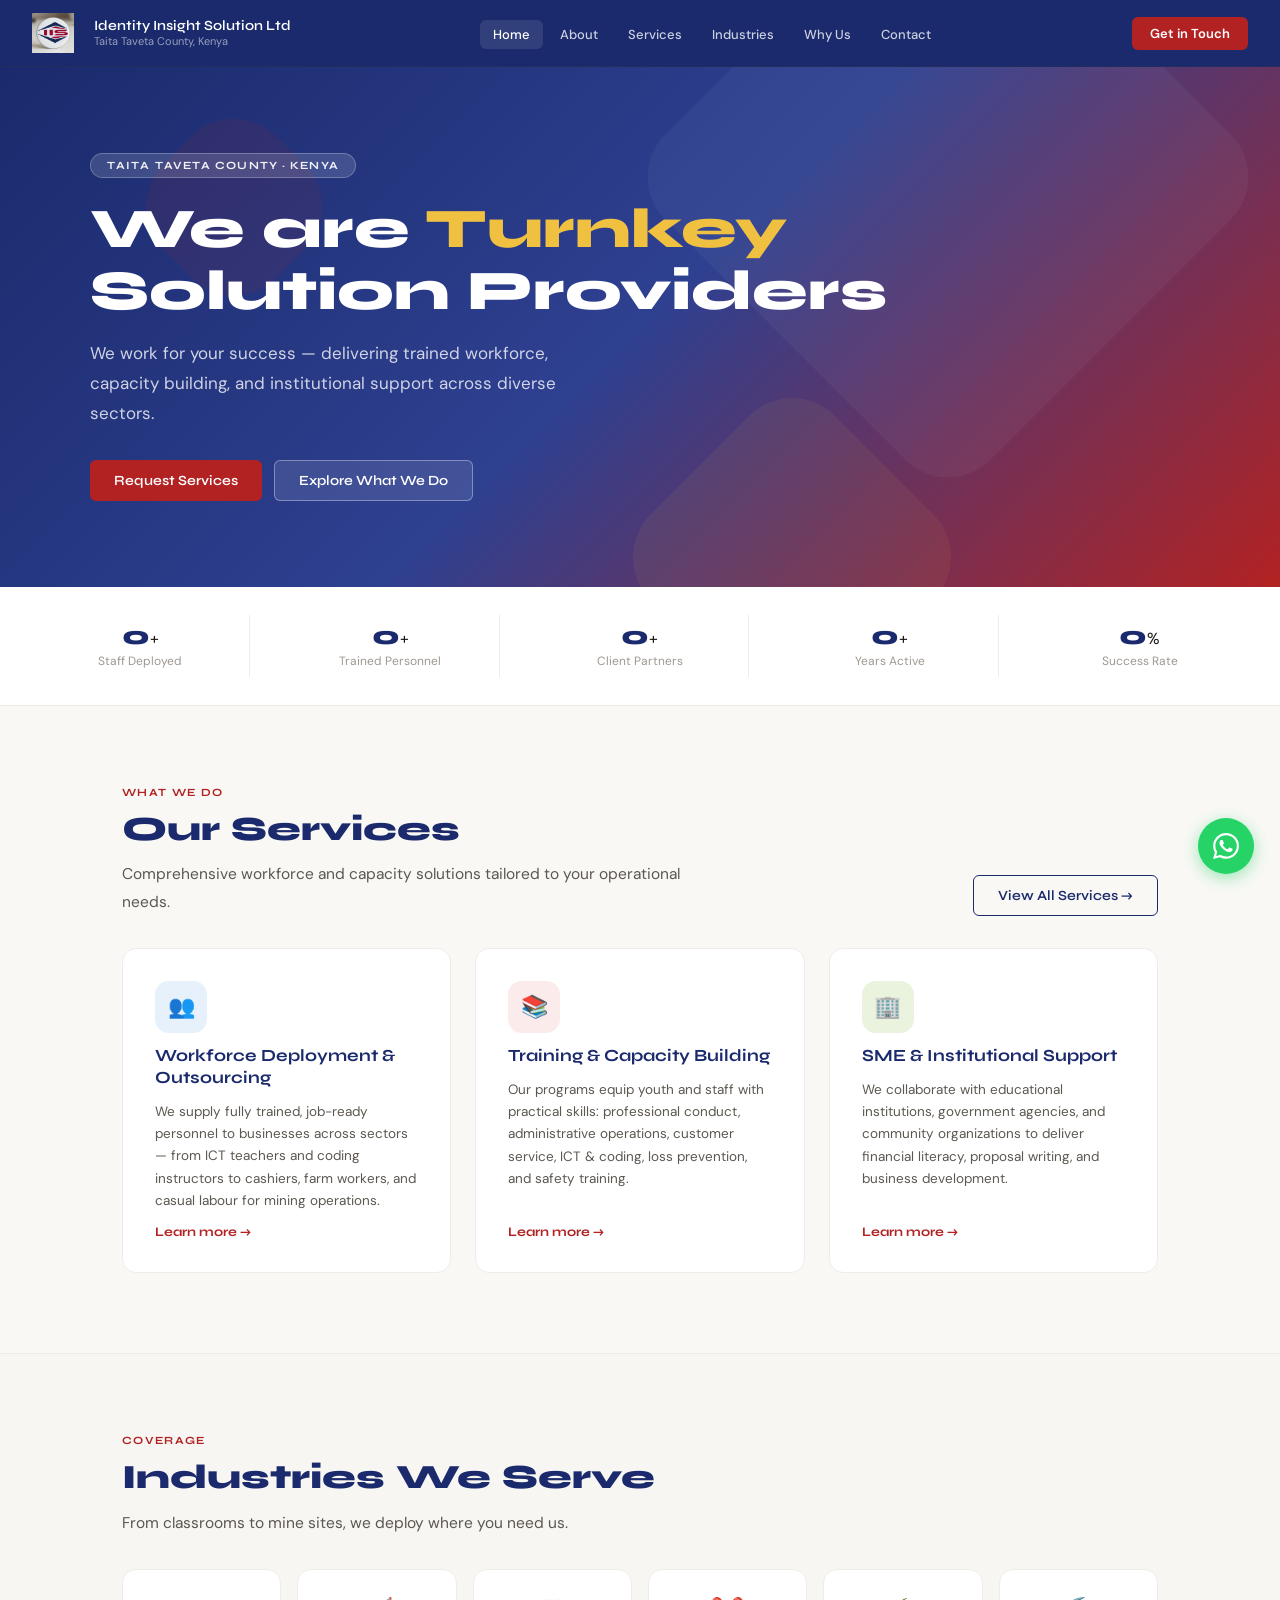
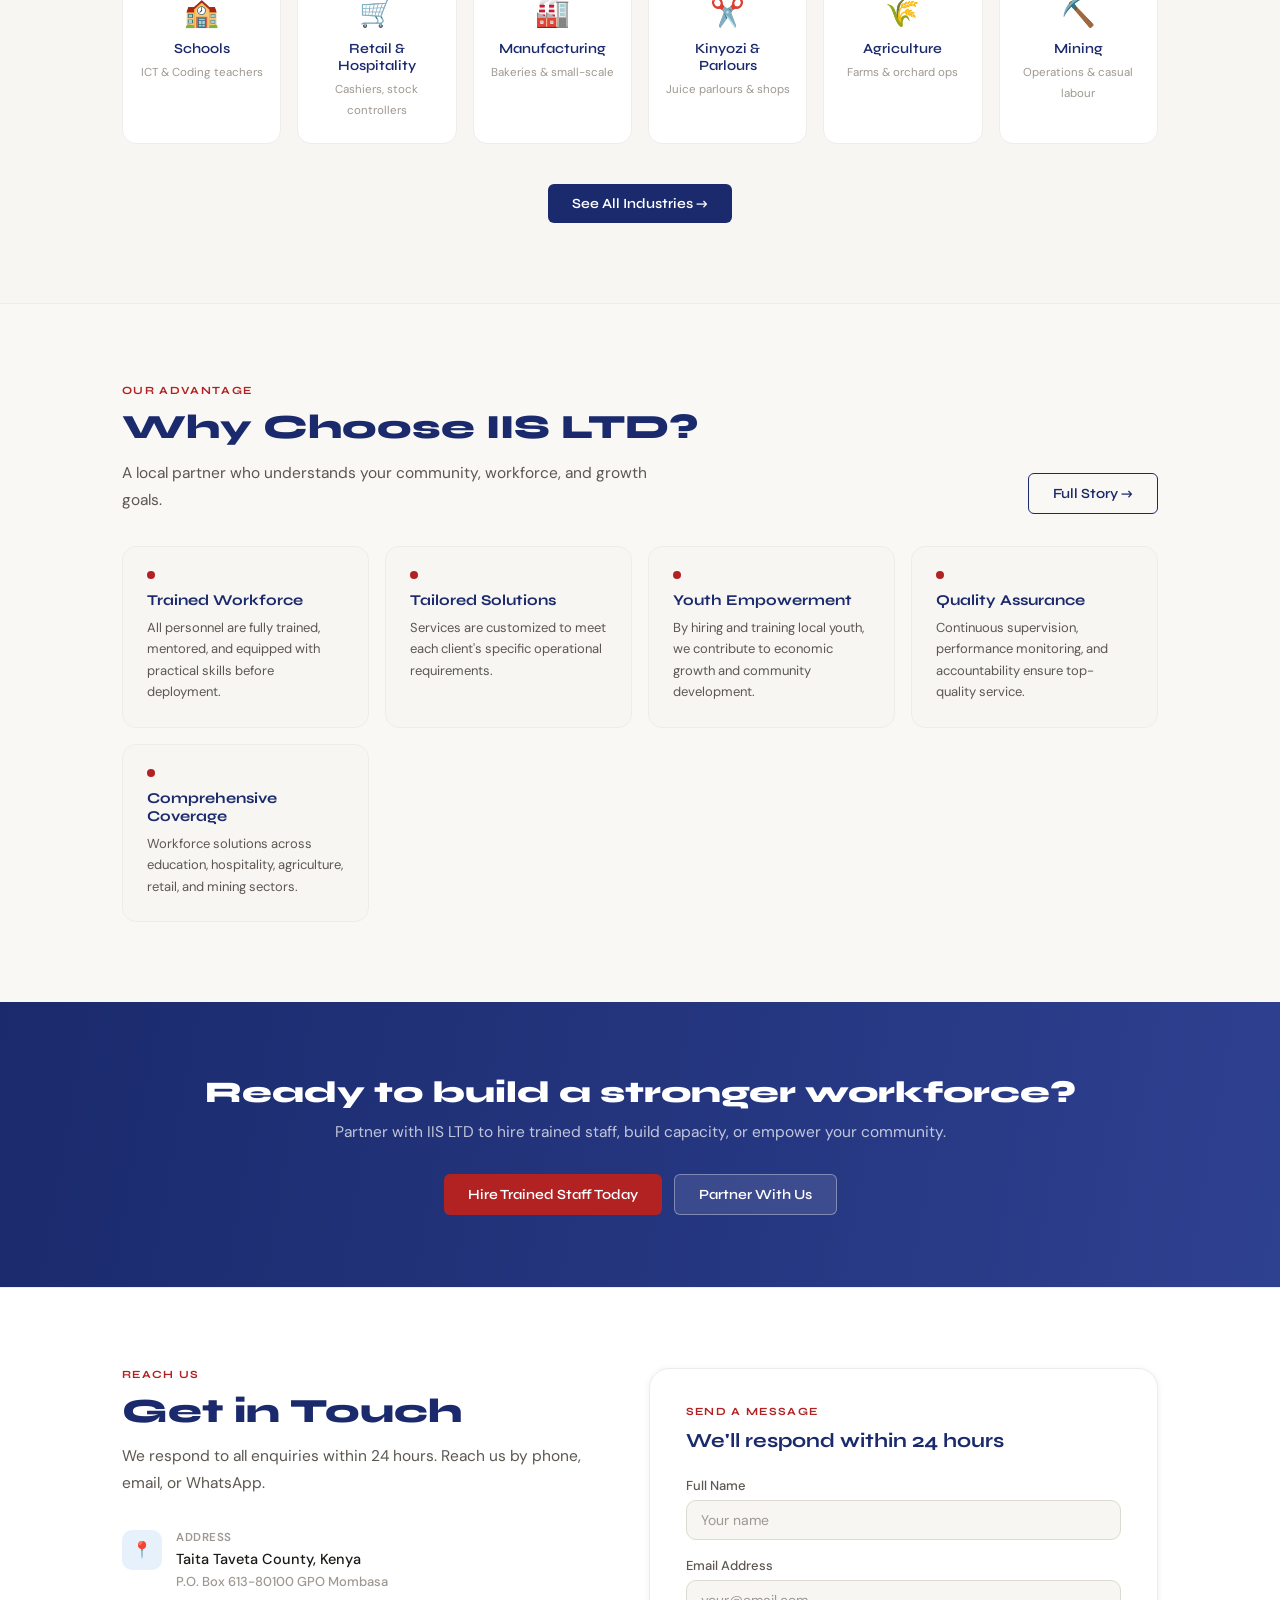
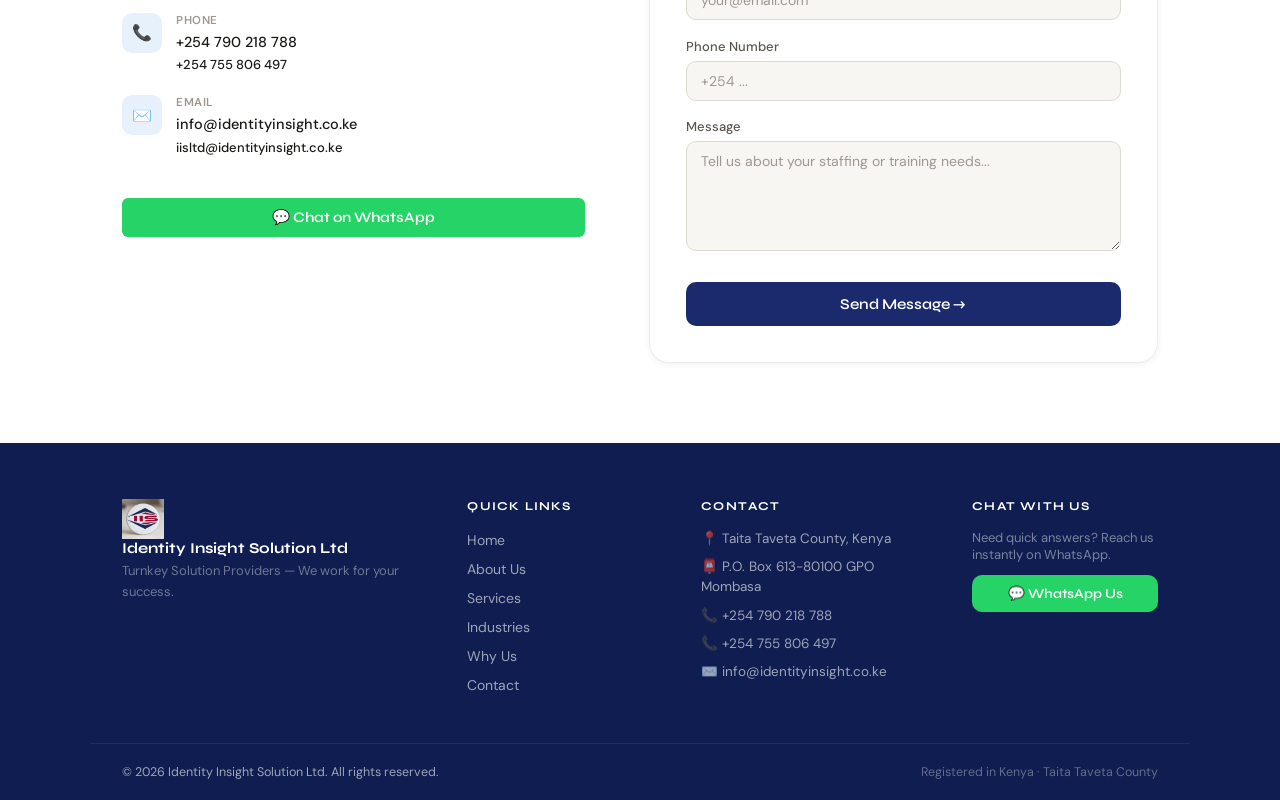
==== commit 1773f118: "Update index.html" ====
--- a/index.html
+++ b/index.html
@@ -30,11 +30,12 @@
 }
 
 /* ── Stats bar ────────────────────────────────── */
-.stats-bar{background:#fff;border-bottom:1px solid var(--gray-100);padding:1.75rem 2rem;display:flex;justify-content:center;flex-wrap:wrap}
-.stat{text-align:center;padding:.5rem 2.5rem;border-right:1px solid var(--gray-100)}
+.stats-bar{background:#fff;border-bottom:1px solid var(--gray-100);padding:1.75rem 2rem;display:flex;justify-content:space-between;flex-wrap:wrap;gap: 2rem;text-align: center;}
+.stat{text-align:center;padding:.5rem 2.5rem;border-right:1px solid var(--gray-100);min-width: 120px;  flex: 1;}
 .stat:last-child{border-right:none}
-.stat-n{font-family:'Syne',sans-serif;font-size:26px;font-weight:800;color:var(--navy);line-height:1}
+.stat-n{  display: inline-block; transition: transform 0.3s ease;font-family:'Syne',sans-serif;font-size:26px;font-weight:800;color:var(--navy);line-height:1}
 .stat-l{font-size:12px;color:var(--gray-400);margin-top:4px}
+.stat:hover .stat-n {transform: scale(1.1);}
 
 /* ── Services preview ─────────────────────────── */
 .services-grid{display:grid;grid-template-columns:repeat(auto-fit,minmax(300px,1fr));gap:1.5rem;margin-top:2rem}
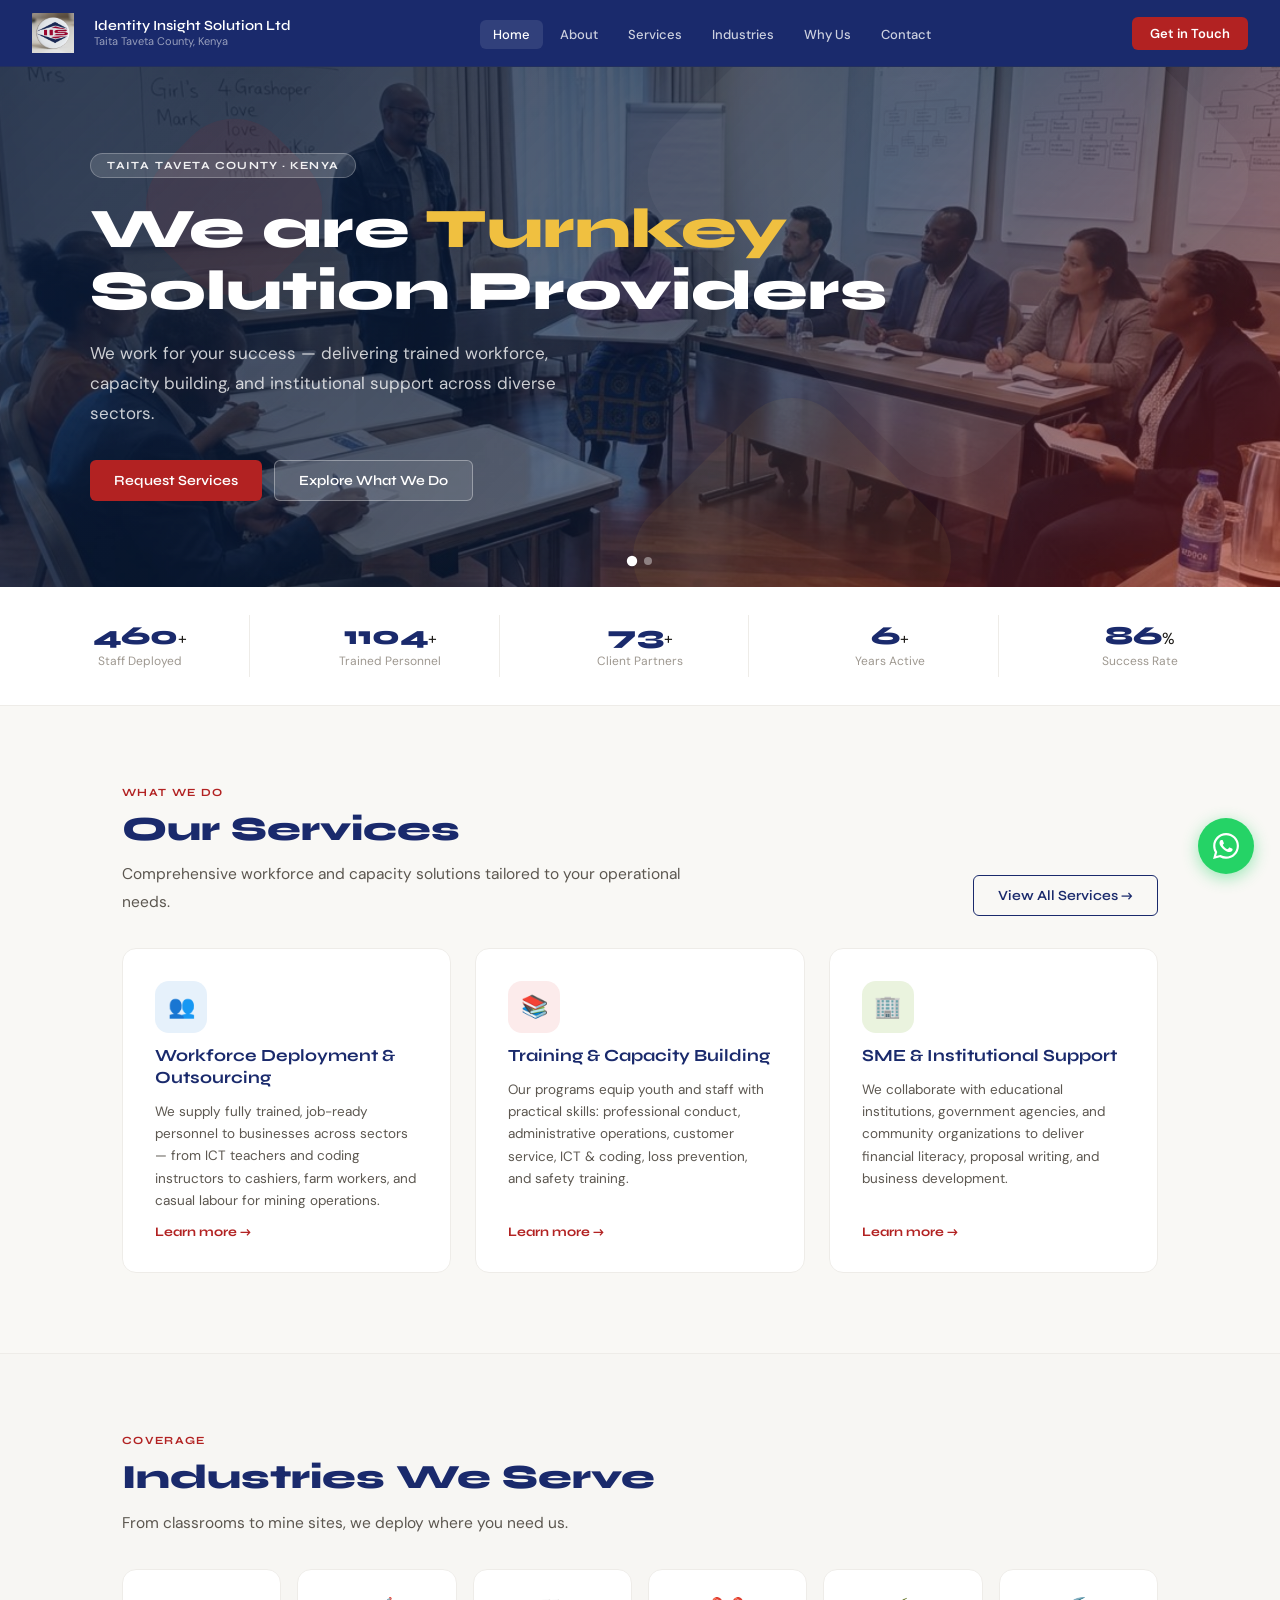
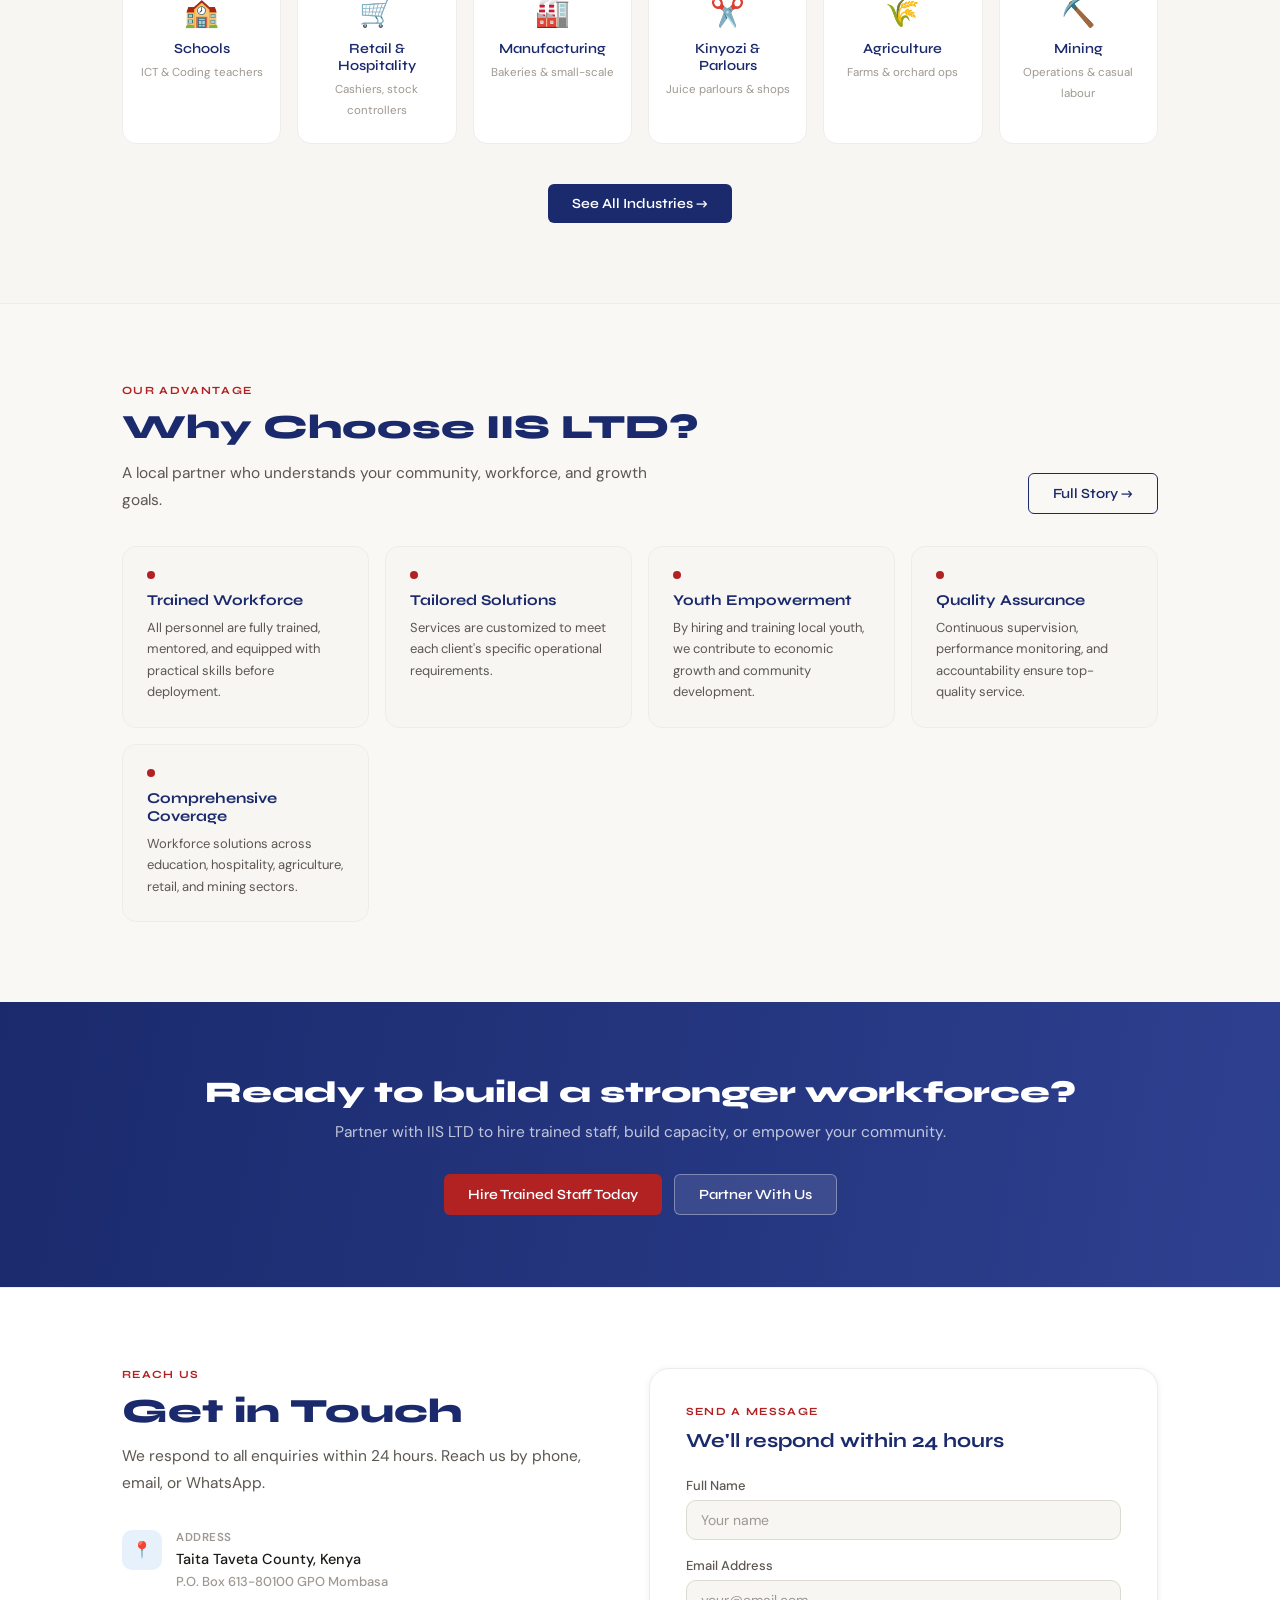
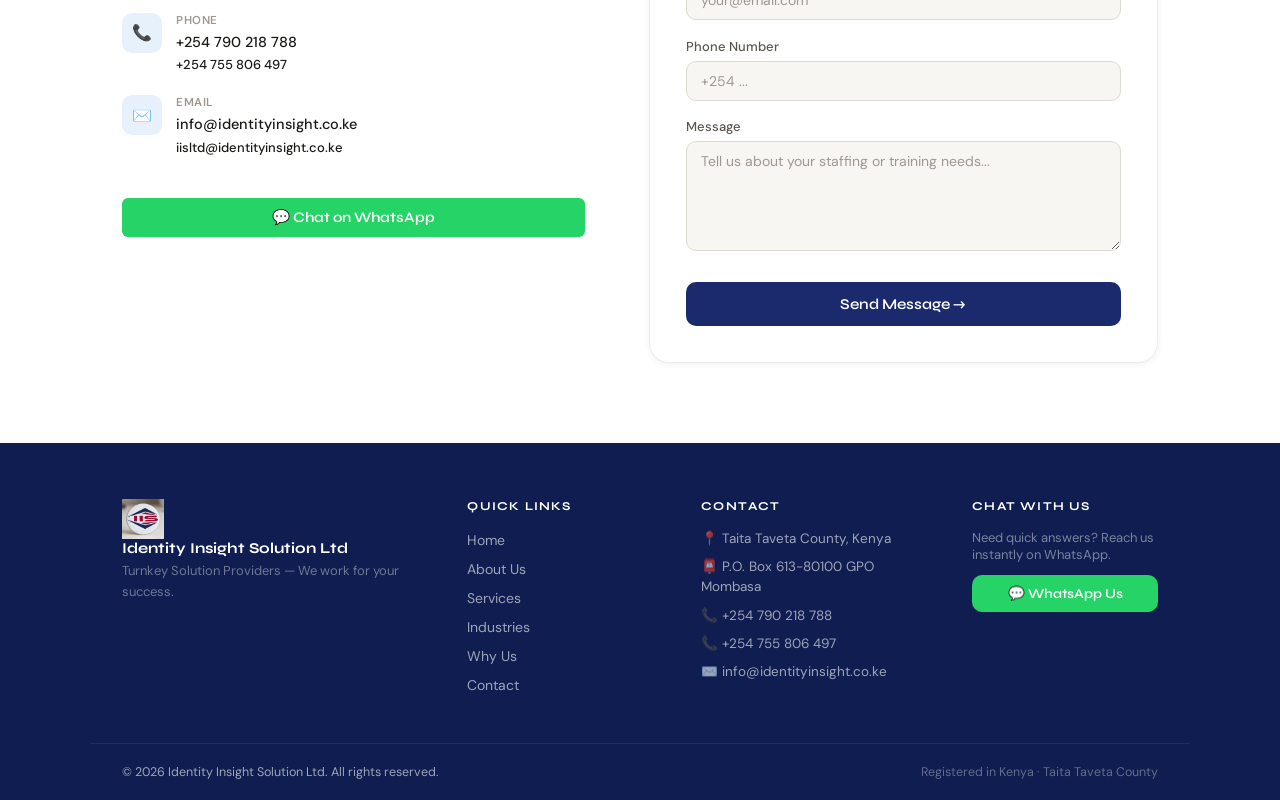
==== commit c09326bc: "Update index.html" ====
--- a/index.html
+++ b/index.html
@@ -8,8 +8,26 @@
 <link rel="stylesheet" href="style.css">
 <style>
 /* ── Hero ─────────────────────────────────────── */
-.hero{background:linear-gradient(135deg,var(--navy) 0%,var(--navy-mid) 50%,#b22222 100%);min-height:520px;display:flex;align-items:center;padding:5rem 2rem;position:relative;overflow:hidden}
-.hero-bg{position:absolute;inset:0;pointer-events:none}
+.hero{min-height:520px;display:flex;align-items:center;padding:5rem 2rem;position:relative;overflow:hidden}
+
+/* Slideshow background */
+.hero-slides{position:absolute;inset:0;z-index:0}
+.hero-slide{position:absolute;inset:0;background-size:cover;background-position:center;opacity:0;transition:opacity 1.2s ease-in-out;will-change:opacity}
+.hero-slide.active{opacity:1}
+/* Dark overlay so text stays readable */
+.hero-slide::after{content:'';position:absolute;inset:0;background:linear-gradient(135deg,rgba(10,28,60,.82) 0%,rgba(10,28,60,.65) 55%,rgba(178,34,34,.45) 100%)}
+
+/* Dot indicators */
+.hero-dots{position:absolute;bottom:22px;left:50%;transform:translateX(-50%);display:flex;gap:8px;z-index:10}
+.hero-dot{width:8px;height:8px;border-radius:50%;background:rgba(255,255,255,.4);border:none;cursor:pointer;padding:0;transition:background .3s,transform .3s}
+.hero-dot.active{background:#fff;transform:scale(1.3)}
+
+/* Ken-Burns zoom on active slide */
+@keyframes kenBurns{0%{transform:scale(1)}100%{transform:scale(1.08)}}
+.hero-slide.active .hero-slide-img{animation:kenBurns 7s ease-out forwards}
+.hero-slide-img{position:absolute;inset:0;background-size:cover;background-position:center;width:100%;height:100%}
+
+.hero-bg{position:absolute;inset:0;pointer-events:none;z-index:1}
 .hero-shape{position:absolute;background:rgba(255,255,255,.04);transform:rotate(45deg);border-radius:60px}
 .hero-shape.s1{width:460px;height:460px;top:-120px;right:8%}
 .hero-shape.s2{width:260px;height:260px;bottom:-100px;right:28%;background:rgba(240,192,64,.06)}
@@ -126,13 +144,25 @@
 </nav>
 
 <!-- ══ HERO ═══════════════════════════════════════════════════ -->
-<section class="hero">
-  <div class="hero-bg">
+<section class="hero" id="hero-section">
+  <!-- Slideshow backgrounds -->
+  <div class="hero-slides" id="hero-slides">
+    <div class="hero-slide active" id="slide-0">
+      <div class="hero-slide-img" id="slide-img-0"></div>
+    </div>
+    <div class="hero-slide" id="slide-1">
+      <div class="hero-slide-img" id="slide-img-1"></div>
+    </div>
+  </div>
+
+  <!-- Decorative shapes sit above slides but below content -->
+  <div class="hero-bg" style="z-index:2">
     <div class="hero-shape s1"></div>
     <div class="hero-shape s2"></div>
     <div class="hero-shape s3"></div>
   </div>
-  <div class="hero-content">
+
+  <div class="hero-content" style="position:relative;z-index:3">
     <div class="hero-badge fade-up">Taita Taveta County · Kenya</div>
     <h1 class="fade-up d1">We are <em>Turnkey</em><br>Solution Providers</h1>
     <p class="fade-up d2">We work for your success — delivering trained workforce, capacity building, and institutional support across diverse sectors.</p>
@@ -140,6 +170,12 @@
       <a href="contact.html" class="btn btn-primary">Request Services</a>
       <a href="services.html" class="btn btn-outline">Explore What We Do</a>
     </div>
+  </div>
+
+  <!-- Dot navigation -->
+  <div class="hero-dots" id="hero-dots">
+    <button class="hero-dot active" onclick="goToSlide(0)" aria-label="Slide 1"></button>
+    <button class="hero-dot" onclick="goToSlide(1)" aria-label="Slide 2"></button>
   </div>
 </section>
 
@@ -370,5 +406,61 @@
 </button>
 
 <script src="main.js"></script>
+<script>
+(function(){
+  // ── Embed images as base64 data URLs ──────────────────────
+  // Images are loaded via JS so the HTML file stays portable
+  // without needing external image files.
+  var IMG_SRC = [
+    '[data-uri]',
+    '[data-uri]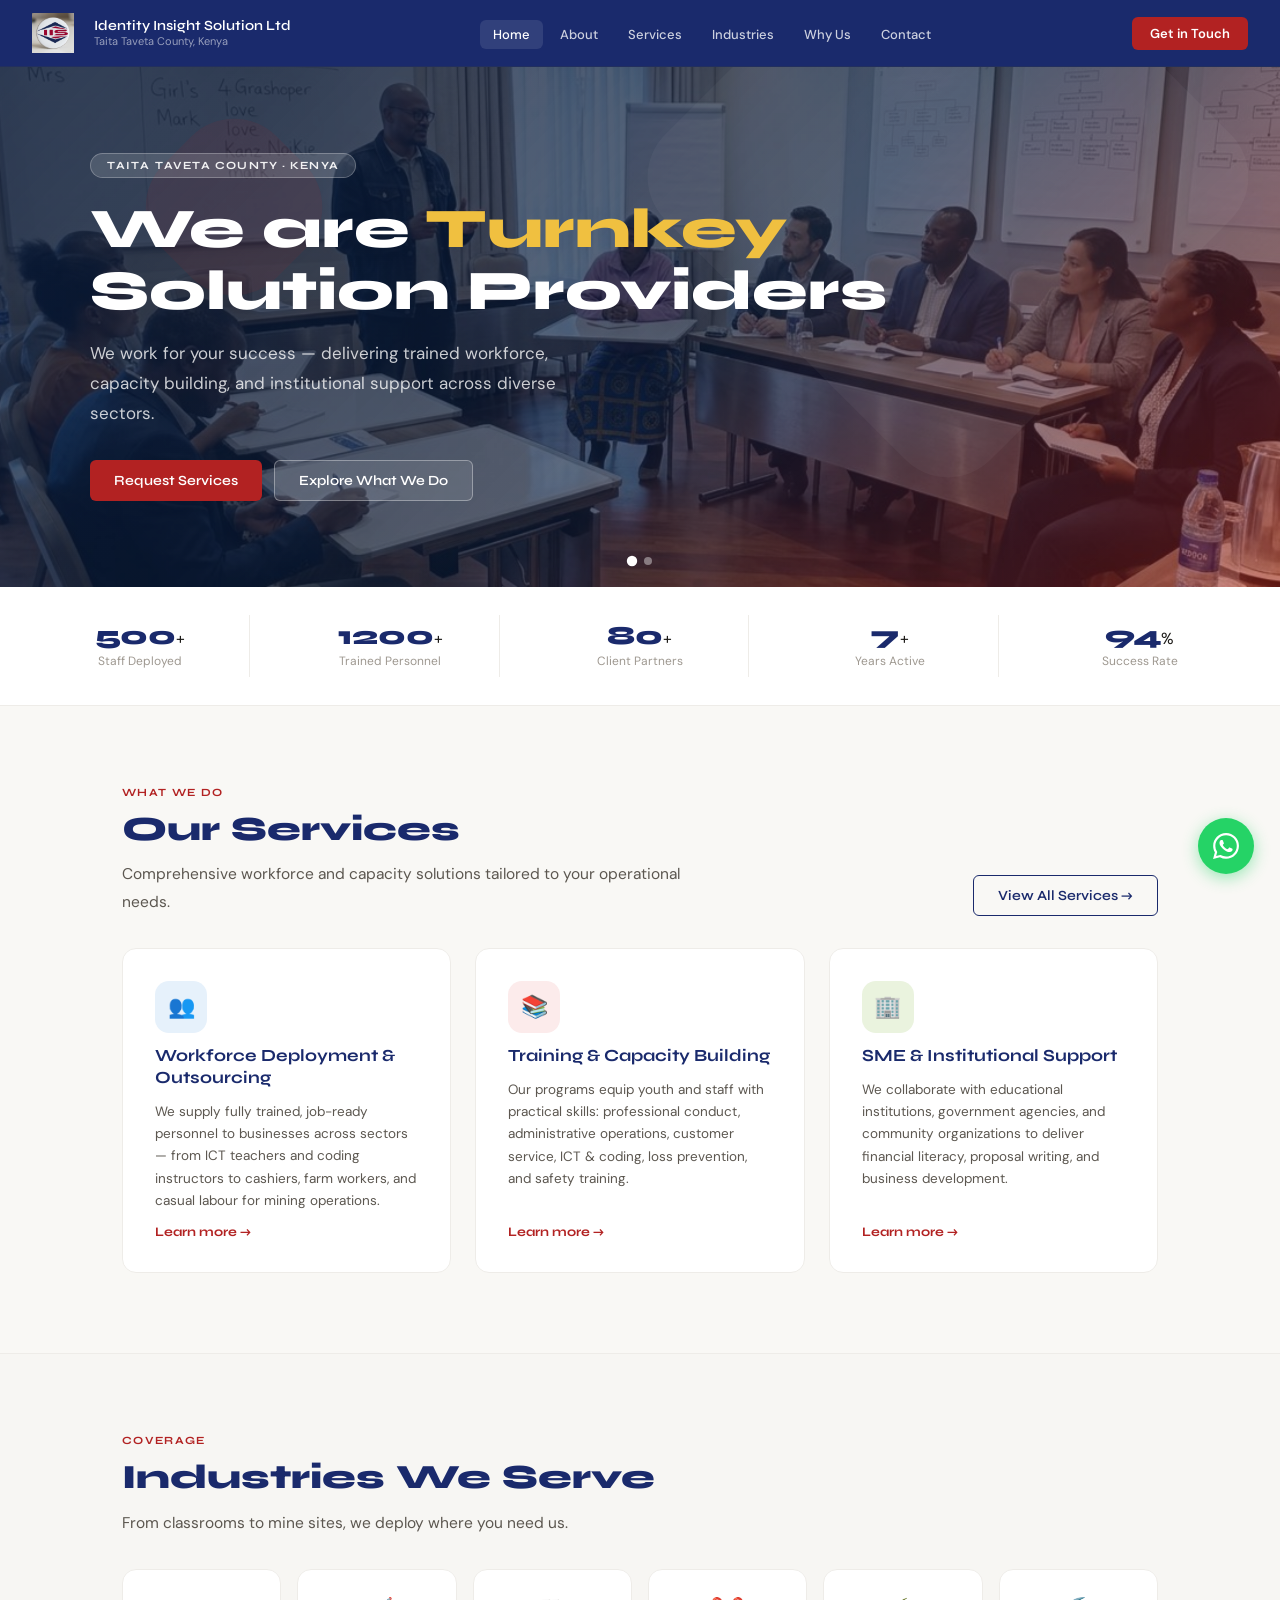
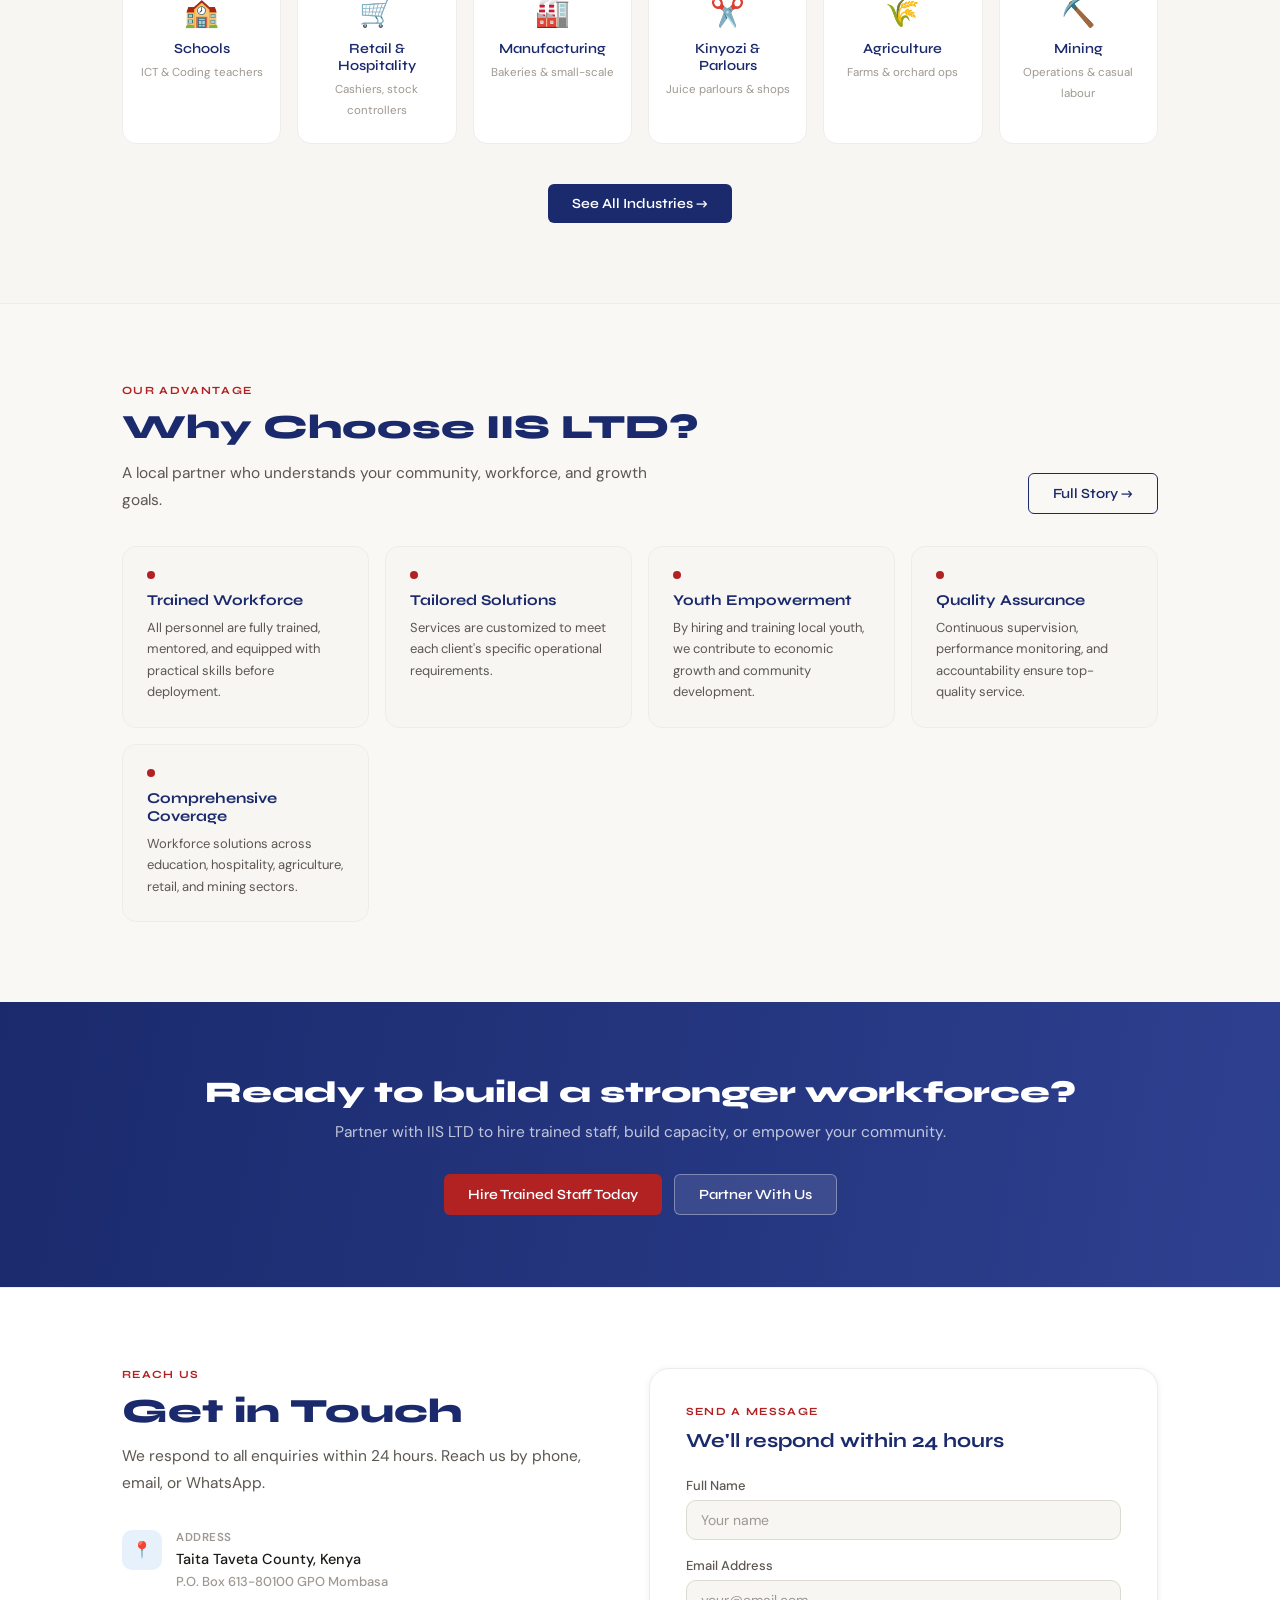
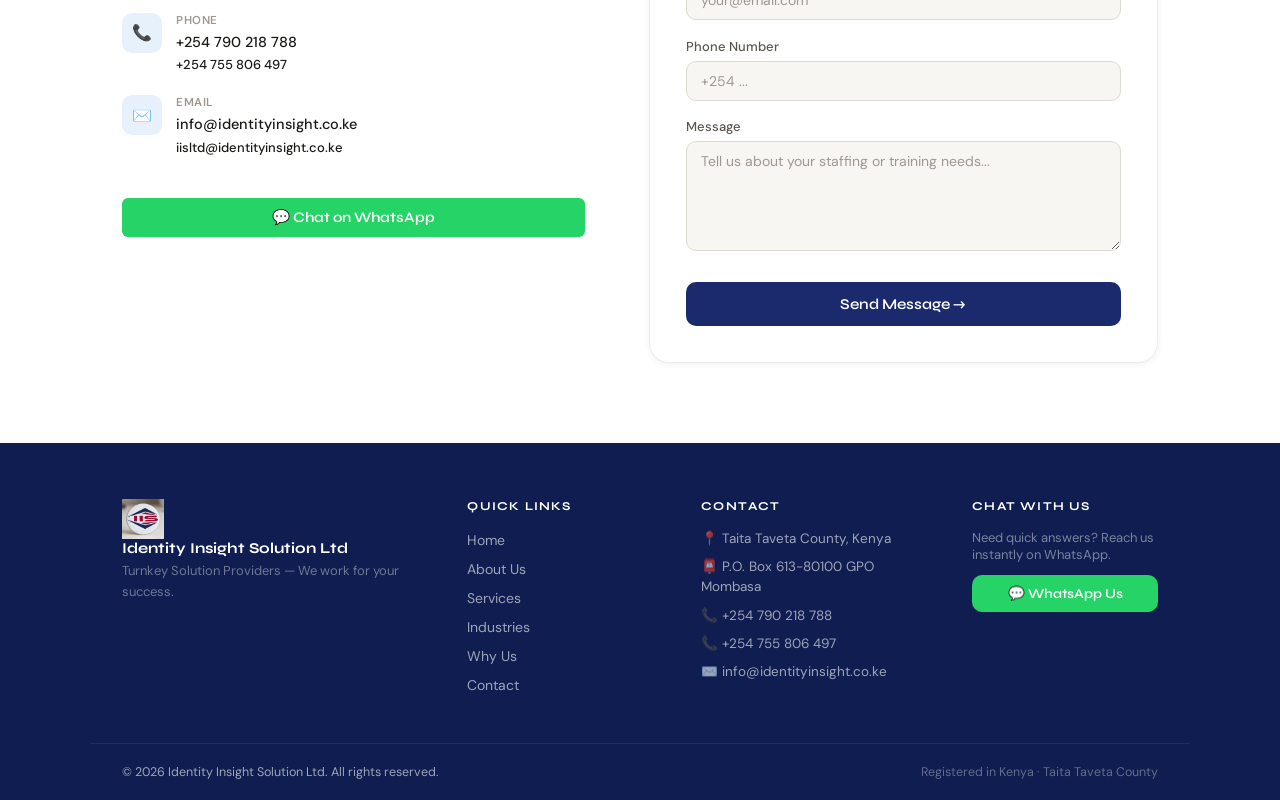
==== commit 278d3ac1: "Update index.html" ====
--- a/index.html
+++ b/index.html
@@ -27,7 +27,7 @@
 .hero-slide.active .hero-slide-img{animation:kenBurns 7s ease-out forwards}
 .hero-slide-img{position:absolute;inset:0;background-size:cover;background-position:center;width:100%;height:100%}
 
-.hero-bg{position:absolute;inset:0;pointer-events:none;z-index:1}
+.hero-bg{position:absolute;background: cover; height:92vh;inset:0;pointer-events:none;z-index:1}
 .hero-shape{position:absolute;background:rgba(255,255,255,.04);transform:rotate(45deg);border-radius:60px}
 .hero-shape.s1{width:460px;height:460px;top:-120px;right:8%}
 .hero-shape.s2{width:260px;height:260px;bottom:-100px;right:28%;background:rgba(240,192,64,.06)}
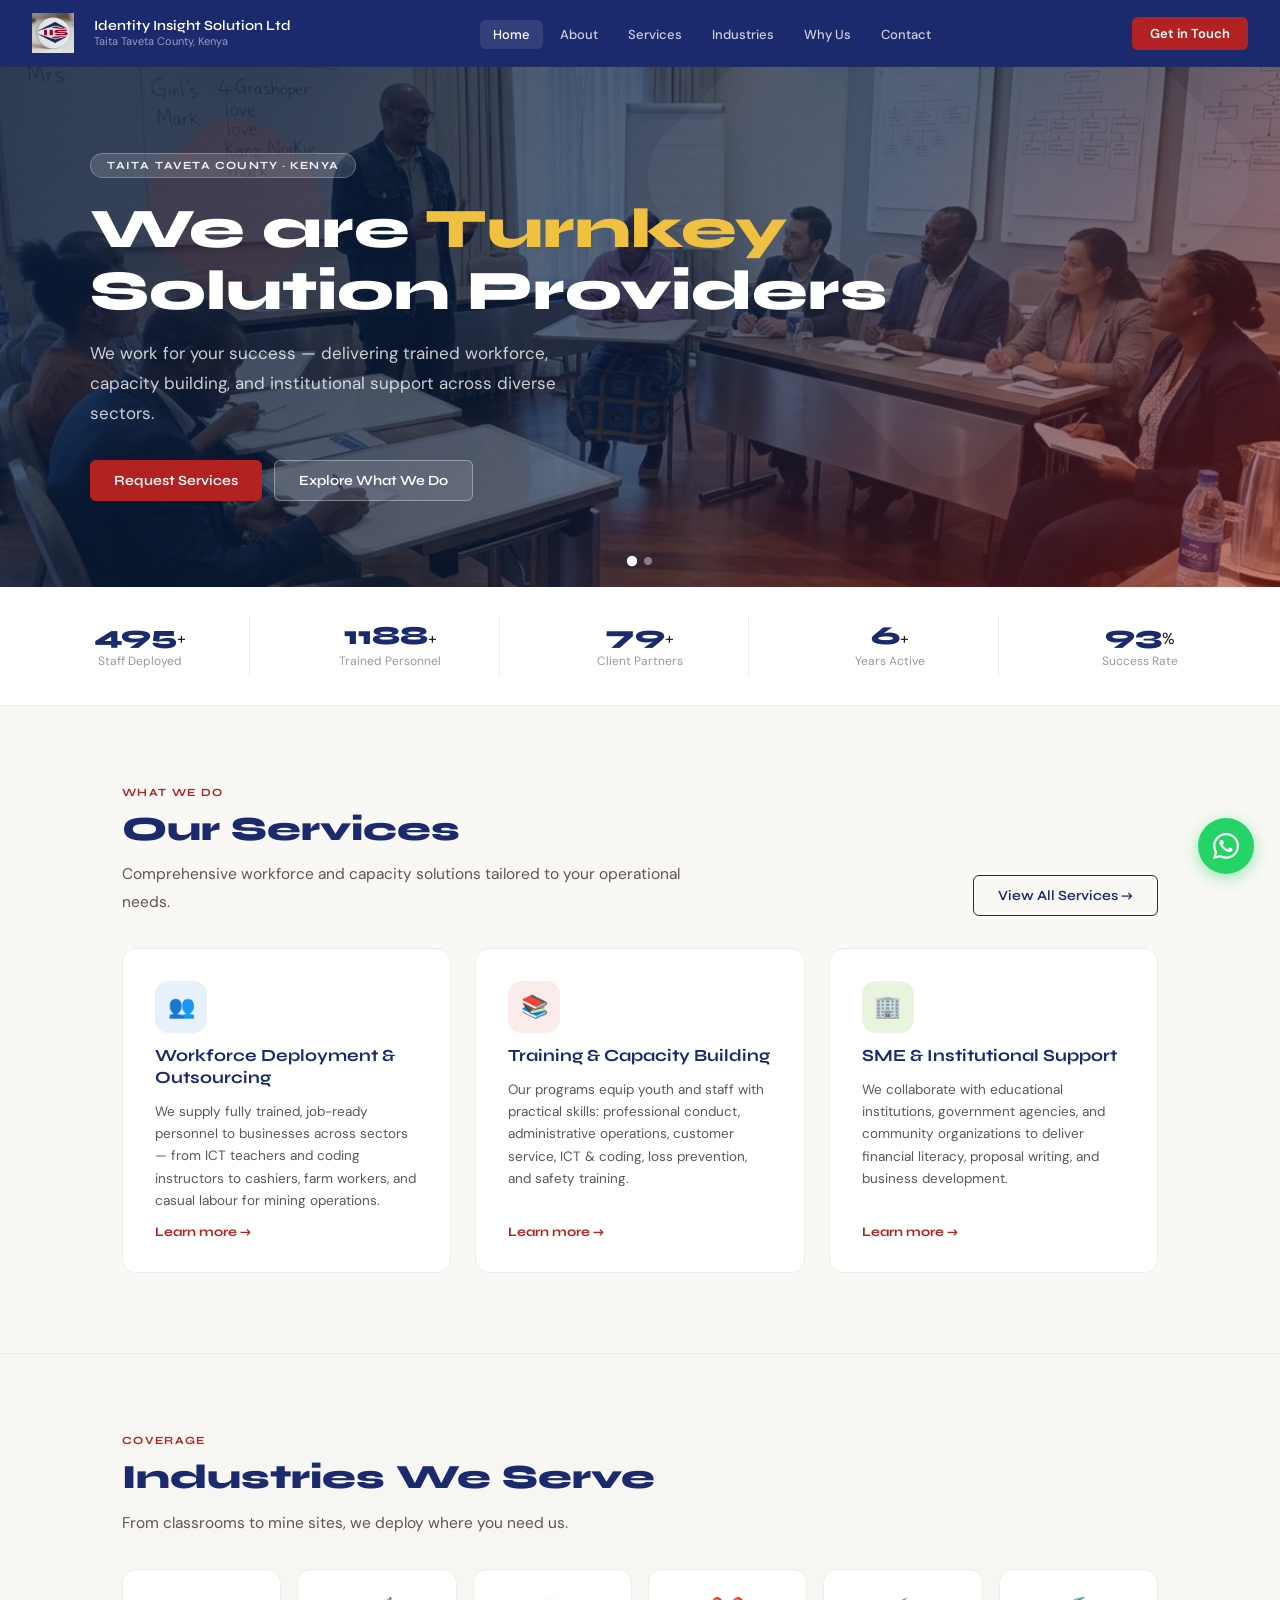
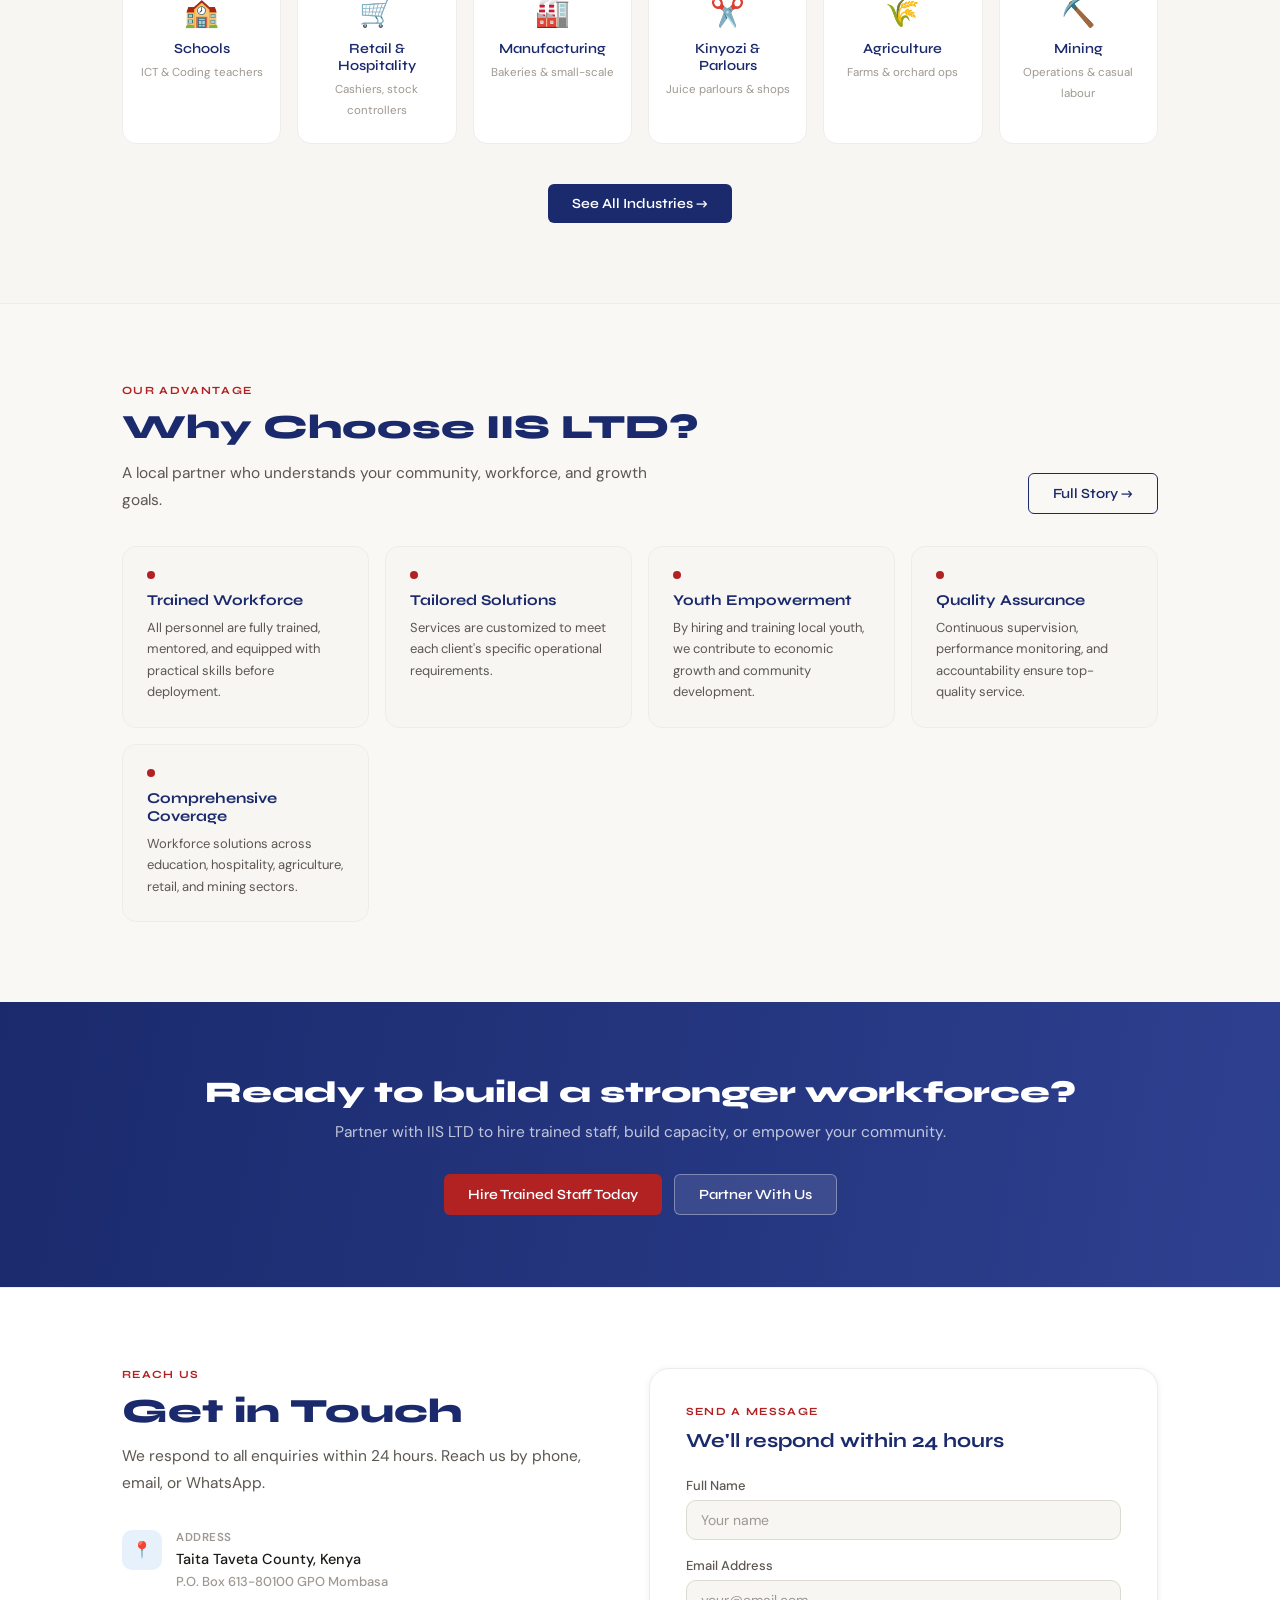
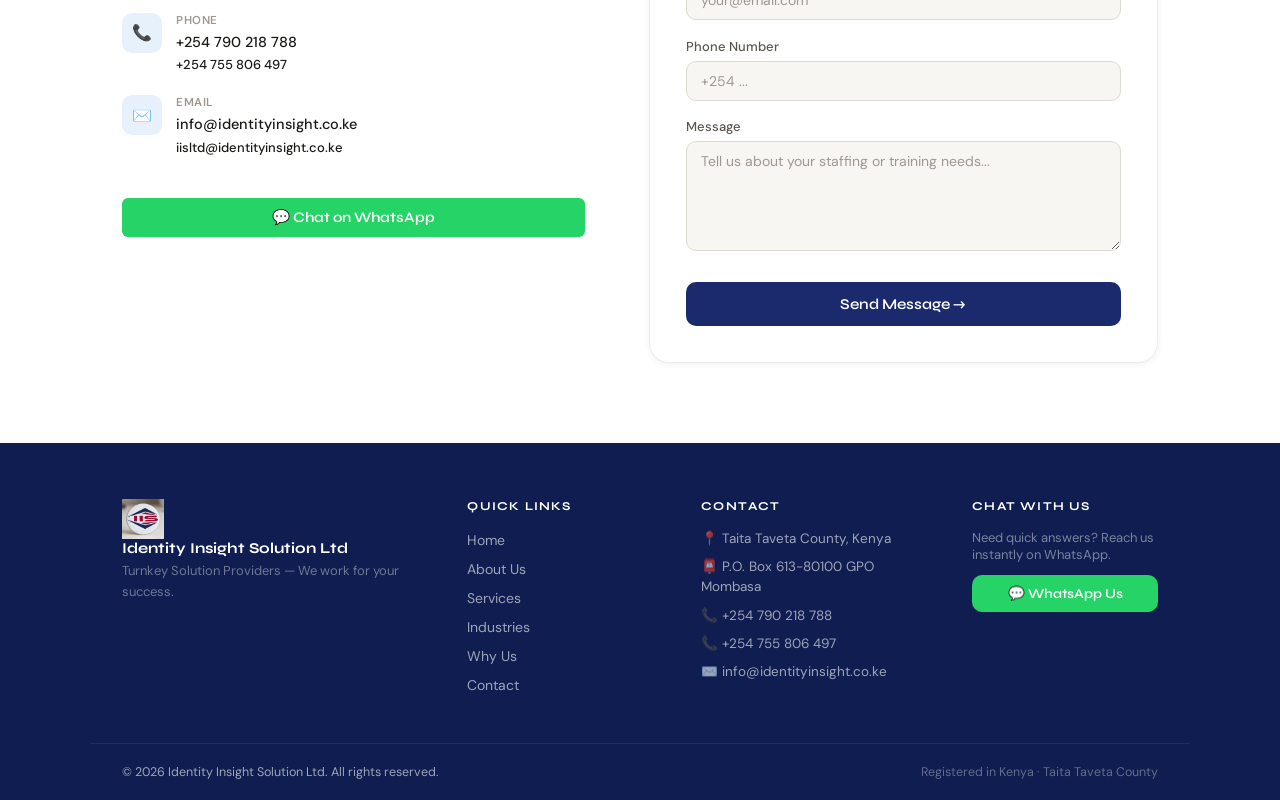
==== commit bdafce65: "Update index.html" ====
--- a/index.html
+++ b/index.html
@@ -32,7 +32,7 @@
 .hero-shape.s1{width:460px;height:460px;top:-120px;right:8%}
 .hero-shape.s2{width:260px;height:260px;bottom:-100px;right:28%;background:rgba(240,192,64,.06)}
 .hero-shape.s3{width:160px;height:160px;top:60px;left:12%;background:rgba(178,34,34,.1)}
-.hero-content{position:relative;max-width:1100px;margin:0 auto;width:100%}
+.hero-content{position:relative;max-width:1100px;margin:0 auto;width:100%; align-items: center}
 .hero-badge{display:inline-block;background:rgba(255,255,255,.14);border:1px solid rgba(255,255,255,.25);color:rgba(255,255,255,.92);font-family:'Syne',sans-serif;font-size:11px;font-weight:700;letter-spacing:.1em;text-transform:uppercase;padding:5px 16px;border-radius:20px;margin-bottom:1.25rem}
 .hero h1{font-family:'Syne',sans-serif;font-size:clamp(32px,5.5vw,56px);font-weight:800;color:#fff;line-height:1.12;margin-bottom:1rem}
 .hero h1 em{font-style:normal;color:var(--gold)}
--- a/style.css
+++ b/style.css
@@ -68,7 +68,7 @@
 .nav-drawer .drawer-cta{margin-top:1rem;display:block;background:var(--crimson);color:#fff;text-align:center;padding:12px;border-radius:var(--radius-sm);font-weight:600}
 
 /* ── Page Hero (inner pages) ──────────────────────────────── */
-.page-hero{background:linear-gradient(135deg,var(--navy) 0%,var(--navy-mid) 55%,#1e3a6e 100%);padding:5rem 2rem 4rem;position:relative;overflow:hidden}
+.page-hero{    min-height: 100dvh; background:linear-gradient(135deg,var(--navy) 0%,var(--navy-mid) 55%,#1e3a6e 100%);padding:5rem 2rem 4rem;position:relative;overflow:hidden}
 .page-hero::before{content:'';position:absolute;top:-80px;right:5%;width:380px;height:380px;background:rgba(255,255,255,.04);border-radius:50%;transform:rotate(30deg)}
 .page-hero::after{content:'';position:absolute;bottom:-60px;right:28%;width:200px;height:200px;background:rgba(178,34,34,.1);border-radius:50%}
 .page-hero-inner{max-width:1100px;margin:0 auto;position:relative}
